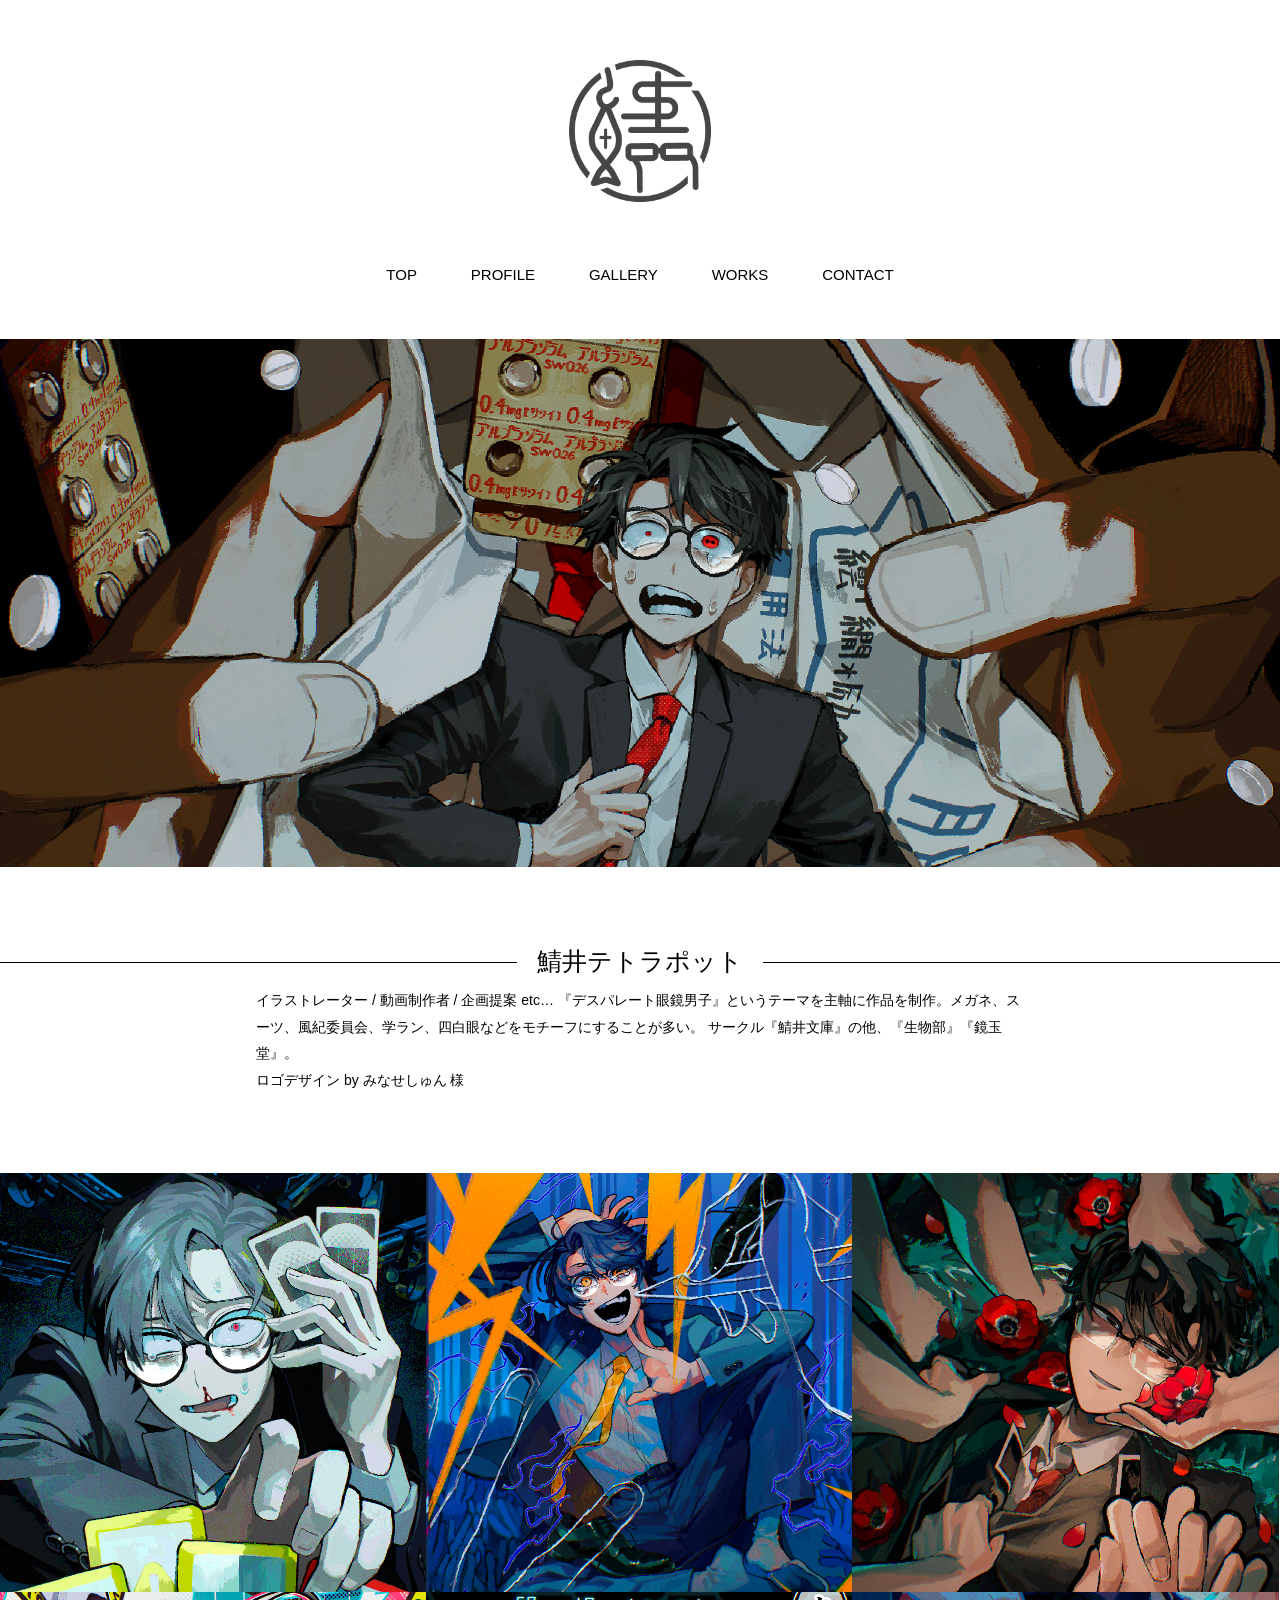
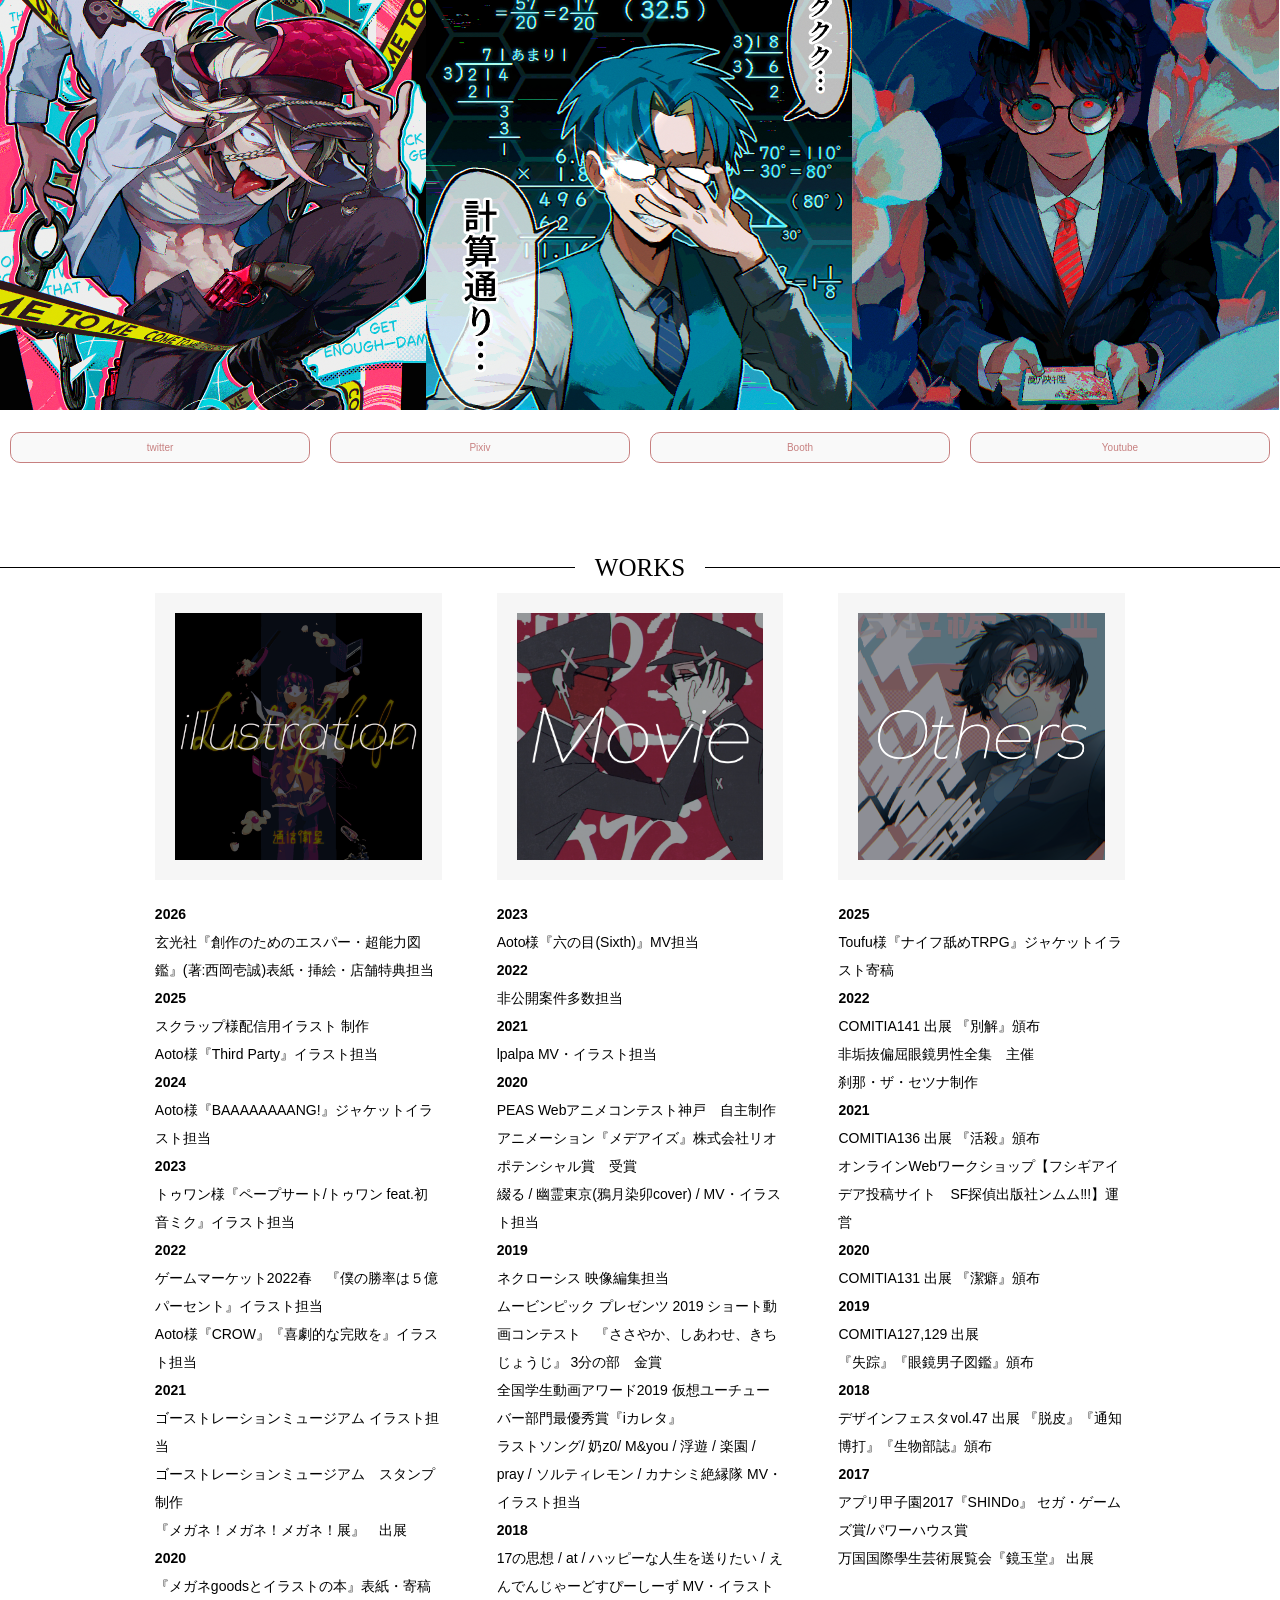
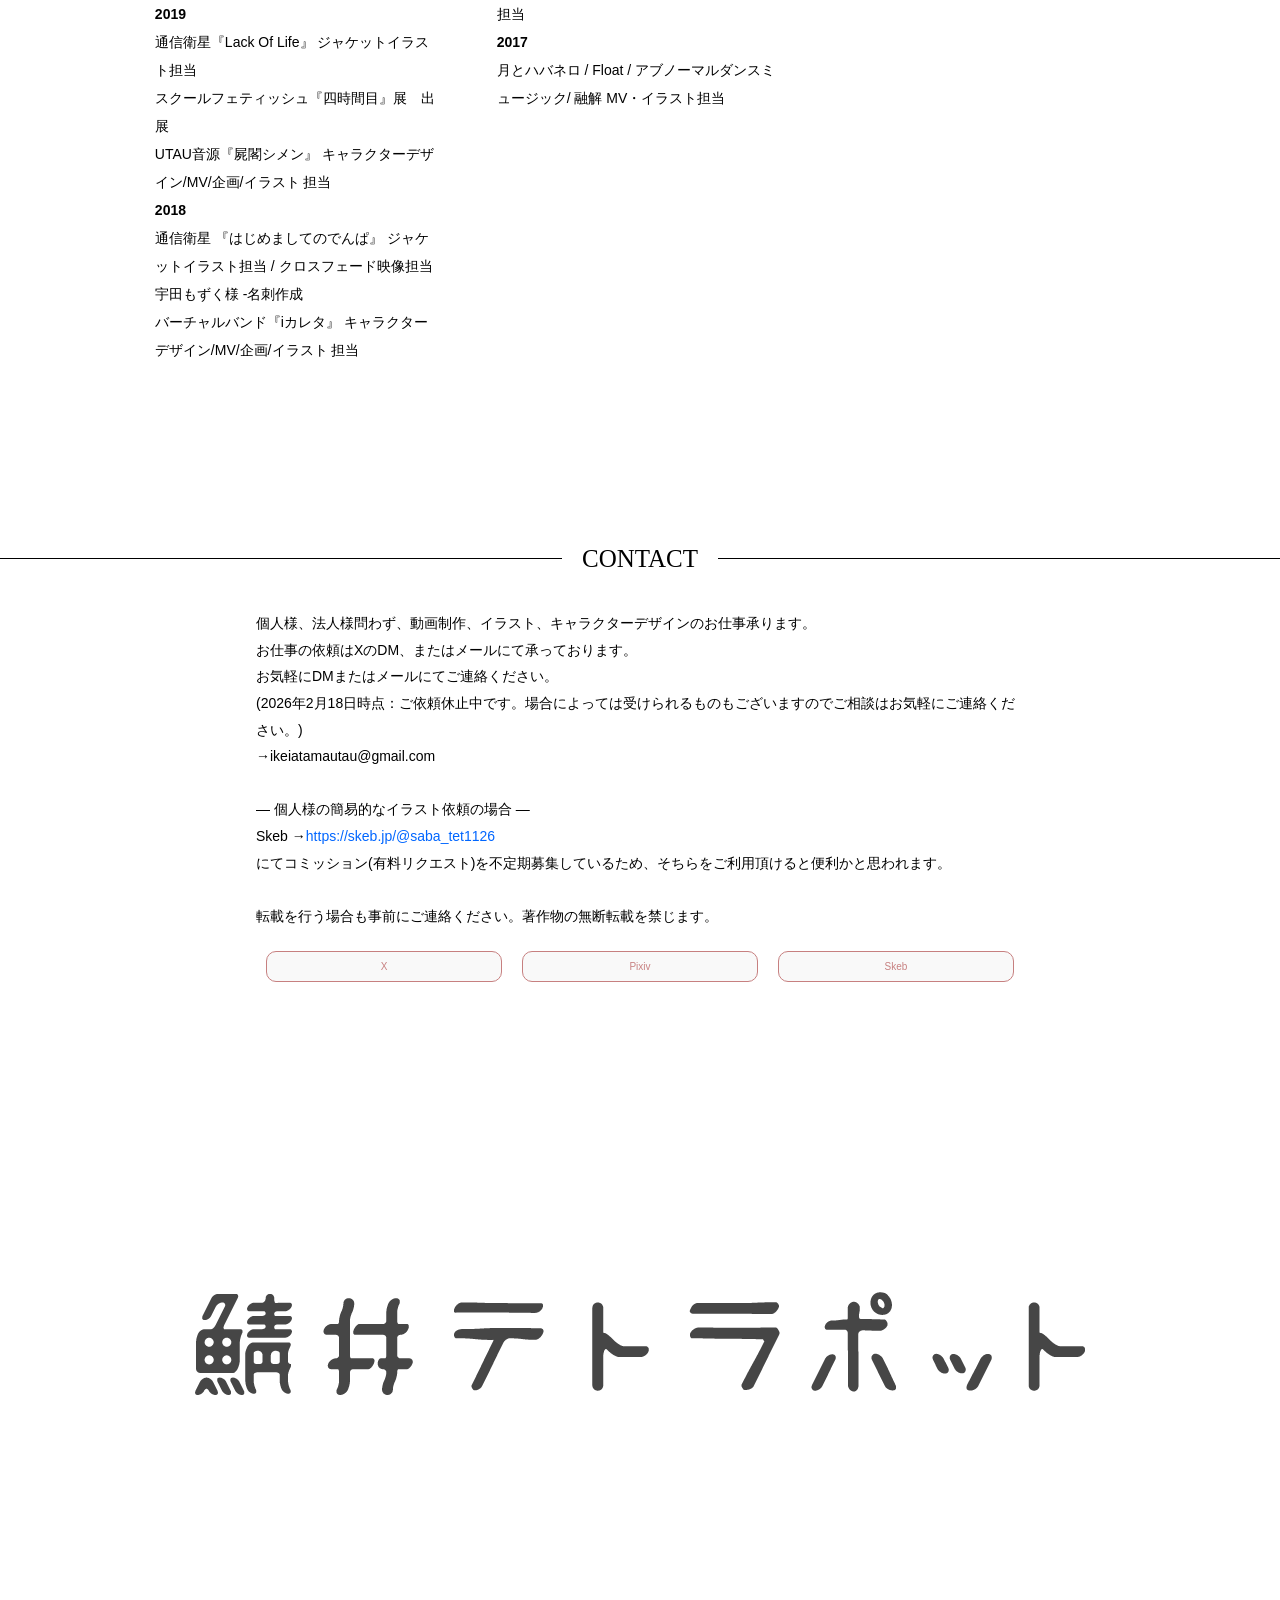
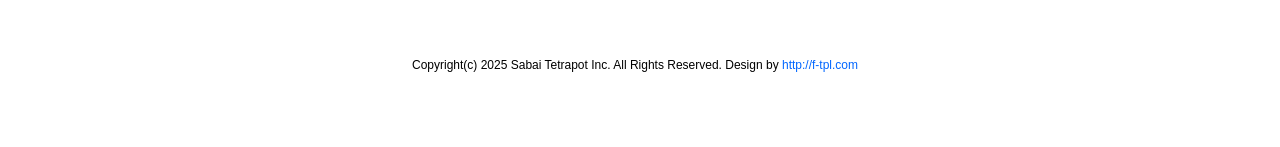
==== index.html @ 12022316 "Update index.html 260514" ====
<!doctype html>
<html lang="ja">
<head>
<meta charset="UTF-8">
<meta name="webD" content="鯖井テトラポット">
<meta name="viewport" content="width=device-width">
<title>SABAI TETRAPOT | 鯖井テトラポットOfficial</title>
<link rel="stylesheet" media="all" href="css/style.css">
<script src="https://ajax.googleapis.com/ajax/libs/jquery/1.8.0/jquery.min.js"></script>
<script src="js/script.js"></script>
</head>

<body id="top">
<header id="header">
	<div id="headerWrap">
		<h1><img src="images/logo.png" width="142" height="80" alt="logo"></h1>
		<nav id="mainnav">
			<p id="menuWrap"><a id="menu"><span id="menuBtn"></span></a></p>
			<div class="panel">
				<ul>
					<li><a href="#top">TOP</a></li>
					<li><a href="#sec01">PROFILE</a></li>
					<li><a href="#sec02">GALLERY</a></li>
					<li><a href="#sec03">WORKS</a></li>
					<li><a href="#sec04">CONTACT</a></li>
					
				</ul>
			</div>
		</nav>
	</div>
</header>

<div id="mainImg">
	<img src="images/header260514.jpg" alt="">
</div>

<!-- <div id="secondImg">
	<img src="images/asset.png" alt="">
	</div>-->

<!-- MESSAGE -->
<section id="sec01">
	
	<header>
		
<h2><span>鯖井テトラポット</span></h2>

	</header>
	<div class="innerS">
		イラストレーター / 動画制作者 / 企画提案  etc… 『デスパレート眼鏡男子』というテーマを主軸に作品を制作。メガネ、スーツ、風紀委員会、学ラン、四白眼などをモチーフにすることが多い。 サークル『鯖井文庫』の他、『生物部』『鏡玉堂』。
		<br>ロゴデザイン by みなせしゅん 様
	</div>

	
</section>
<!-- // MESSAGE -->

<!-- GALLERY -->
<section id="sec02">
	<header>
		<h2><span>Gallery</span></h2>
	</header>
	<ul id="gallery">
		<li><img src="images/photo01_251207.jpg" width="426" height="418" alt=""></li>
		<li><img src="images/photo02_251207.jpg" width="426" height="418" alt=""></li>
	<!-- 	<li><img src="images/photo03.jpg" width="426" height="418" alt=""></li>-->
	<!-- 	<li><img src="images/photo04.jpg" width="426" height="418" alt=""></li>-->
	<!-- 	<li><img src="images/photo05.jpg" width="426" height="418" alt=""></li>-->
		<li><img src="images/photo03_260514.jpg" width="426" height="418" alt=""></li>
		<li><img src="images/photo04_260514.jpg" width="426" height="418" alt=""></li>
		<li><img src="images/photo06_260514.jpg" width="426" height="418" alt=""></li>
		<li><img src="images/photo06_251207.jpg" width="426" height="418" alt=""></li>
	</ul>
	<div class ="help">
		<body>
		<a class="Links" href="https://twitter.com/saba_tet1126"	target="_blank"> twitter</a> 	
		<a class="Links" href="https://www.pixiv.net/users/6709574"	target="_blank"> Pixiv</a> 
	<!--	<a class="Links" href="https://www.instagram.com/saba_tet1126/"	target="_blank"> Instagram</a> -->
		<a class="Links" href="https://saba-tet.booth.pm"	target="_blank"> Booth</a> 
		<a class="Links" href="https://www.youtube.com/channel/UCkmxY6qHPti99Ru5rxcYamQ?view_as=subscriber"	target="_blank"> Youtube</a> 
	</body>
	</div>
</section>

<!-- // GALLERY -->
<!-- BRAND --> 
<section id="sec03">
	<header>
		<h2><span>WORKS</span></h2>
	</header>
	<div class="inner">
		<ul class="col3">
			<li>
				<p class="img"><img src="images/illustration.jpg" width="170" height="170" alt=""></p>
				<p><b>2026</b><br>
					玄光社『創作のためのエスパー・超能力図鑑』(著:西岡壱誠)表紙・挿絵・店舗特典担当
					<p><b>2025</b><br>
					スクラップ様配信用イラスト 制作<br>
					Aoto様『Third Party』イラスト担当
				<p><b>2024</b><br>
					Aoto様『BAAAAAAAANG!』ジャケットイラスト担当
				<p><b>2023</b><br>
					トゥワン様『ペープサート/トゥワン feat.初音ミク』イラスト担当
				<p><b>2022</b><br>
					ゲームマーケット2022春　『僕の勝率は５億パーセント』イラスト担当<br>
					Aoto様『CROW』『喜劇的な完敗を』イラスト担当
				<br><b>2021</b><br>
					ゴーストレーションミュージアム イラスト担当<br> 
					ゴーストレーションミュージアム　スタンプ制作 <br>
					『メガネ！メガネ！メガネ！展』　出展<br>
				<p><b>2020</b><br>
					『メガネgoodsとイラストの本』表紙・寄稿
				<br><b>2019</b><br>
					通信衛星『Lack Of Life』 ジャケットイラスト担当<br> 
					スクールフェティッシュ『四時間目』展　出展 <br>
					UTAU音源『屍閣シメン』 キャラクターデザイン/MV/企画/イラスト 担当 
				<br><b>2018</b><br>
				通信衛星 『はじめましてのでんぱ』 ジャケットイラスト担当 / クロスフェード映像担当 <br>
				宇田もずく様 -名刺作成 <br>
				バーチャルバンド『iカレタ』 キャラクターデザイン/MV/企画/イラスト 担当
			</li>
			<li>
				<p class="img"><img src="images/Movie.png" width="170" height="170" alt=""></p>
				<p><b>2023</b><br>
				Aoto様『六の目(Sixth)』MV担当
				<p><b>2022</b><br>
				非公開案件多数担当
				<p><b>2021</b><br>
				lpalpa MV・イラスト担当<br>
				<p><b>2020</b><br>
				PEAS Webアニメコンテスト神戸　自主制作アニメーション『メデアイズ』株式会社リオポテンシャル賞　受賞<br>
				綴る / 幽霊東京(鴉月染卯cover) / MV・イラスト担当<br>
				<b>2019</b><br>
				ネクローシス 映像編集担当<br>
				ムービンピック プレゼンツ 2019 ショート動画コンテスト　『ささやか、しあわせ、きちじょうじ』 3分の部　金賞<br>
				全国学生動画アワード2019 仮想ユーチューバー部門最優秀賞『iカレタ』<br>
				ラストソング/ 奶z0/ M&you / 浮遊 / 楽園 / pray / ソルティレモン / カナシミ絶縁隊 MV・イラスト担当<br>
				<b>2018</b><br>
				17の思想 / at / ハッピーな人生を送りたい / えんでんじゃーどすぴーしーず MV・イラスト担当<br>
				<b>2017</b><br>
				月とハバネロ / Float / アブノーマルダンスミュージック/ 融解 MV・イラスト担当
				</p>
			</li>
			<li>
				<p class="img"><img src="images/Others.png" width="170" height="170" alt=""></p>
				<p><b>2025</b><br>
				Toufu様『ナイフ舐めTRPG』ジャケットイラスト寄稿<br>
				<p><b>2022</b><br>
				COMITIA141 出展 『別解』頒布<br>
				非垢抜偏屈眼鏡男性全集　主催<br>
				刹那・ザ・セツナ制作<br>
				<p><b>2021</b><br>
				COMITIA136 出展 『活殺』頒布<br>
				オンラインWebワークショップ【フシギアイデア投稿サイト　SF探偵出版社ンムム‼︎!】運営<br>
				<p><b>2020</b><br>
				COMITIA131 出展 『潔癖』頒布<br>
				<b>2019</b><br>
				COMITIA127,129 出展 <br>
				『失踪』『眼鏡男子図鑑』頒布
				<br><b>2018</b><br>
				デザインフェスタvol.47 出展 『脱皮』『通知博打』『生物部誌』頒布
				<br><b>2017</b><br>
				アプリ甲子園2017『SHINDo』 セガ・ゲームズ賞/パワーハウス賞 
			<br>万国国際學生芸術展覧会『鏡玉堂』 出展</p>
			</li>
		</ul>
	
</section>

<!-- PROJECT -->
<section id="sec04">
	<header>
		<h2><span>CONTACT</span></h2>
	</header>
	<div class="innerS">
		<img src="images/nolma_251207.jpg" width=auto height= auto  alt="">
		<p>個人様、法人様問わず、動画制作、イラスト、キャラクターデザインのお仕事承ります。 <br>
			お仕事の依頼はXのDM、またはメールにて承っております。 <br>
			お気軽にDMまたはメールにてご連絡ください。<br>(2026年2月18日時点：ご依頼休止中です。場合によっては受けられるものもございますのでご相談はお気軽にご連絡ください。)<br>
			→ikeiatamautau@gmail.com 
			<br><br>— 個人様の簡易的なイラスト依頼の場合 — <br>Skeb 
			→<a href="https://skeb.jp/@saba_tet1126">https://skeb.jp/@saba_tet1126 </a><br>にてコミッション(有料リクエスト)を不定期募集しているため、そちらをご利用頂けると便利かと思われます。
				<br><br>転載を行う場合も事前にご連絡ください。著作物の無断転載を禁じます。<br>
		<div class ="help">
			<body>
			<a class="Links" href="https://twitter.com/saba_tet1126"	target="_blank"> X </a> 	
			<a class="Links" href="https://www.pixiv.net/users/6709574"	target="_blank"> Pixiv</a> 
			<a class="Links" href="https://skeb.jp/@saba_tet1126"	target="_blank"> Skeb</a> 
			
		</body>
		</div>
	</div>

	
</section>
<!-- // PROJECT -->



</div>
<div id="sec04_02">
	<p><img src="images/asset.png" width="340" height="107" alt=""></p>
	
</div>


<!-- // STORY -->

<!-- COMPANY 
<section id="sec05">
	<header>
		<h2><span>Company</span></h2>
	</header>
	<div class="innerS">
		<ul class="col2">
			<li>
				<p>〒103-1234<br>見本県見本市仮区見本町1-3-5</p>
				<p>TEL 01234-567-8901</p>
				<p>e-Mail info@example.com</p>
				<p>営業時間 10:00〜20:00（水曜定休）</p>
				<p>※都合により休業する場合がございます</p>
				<p id="sns">
					<a href="#" target="_blank"><img src="images/iconFb.png" width="20" height="20" alt="FB"></a>
					<a href="#" target="_blank"><img src="images/iconTw.png" width="20" height="20" alt="twitter"></a>
					<a href="#" target="_blank"><img src="images/iconInsta.png" width="20" height="20" alt="Instagram"></a>
					<a href="#" target="_blank"><img src="images/iconYouTube.png" width="20" height="20" alt="You Tube"></a>
				</p>
			</li>
			<li>
				<div id="map">-->
					<!-- GOOGLE MAP -->
					<!-- <iframe src="https://www.google.com/maps/embed?pb=!1m18!1m12!1m3!1d3198.5937927089367!2d136.92980931491988!3d36.70829797996758!2m3!1f0!2f0!3f0!3m2!1i1024!2i768!4f13.1!3m3!1m2!1s0x5ff781ec5af4ca3f%3A0x2ade3e8e4c2801b8!2z56aP5bKh6aeF!5e0!3m2!1sja!2sus!4v1478313402186" allowfullscreen></iframe>-->
					<!-- // GOOGLE MAP -->
				<!--</div>
			</li>
		</ul>
	</div>
</section>-->
<!-- // COMPANY -->

<footer id="footer">
	Copyright(c) 2025 Sabai Tetrapot Inc. All Rights Reserved. Design by <a href="http://f-tpl.com" target="_blank">http://f-tpl.com</a><!-- ←クレジット表記を外す場合はシリアルキーが必要です http://f-tpl.com/credit/ -->
</footer>

</body>
</html>
---- css/style.css ----
@import url(http://fonts.googleapis.com/earlyaccess/notosansjp.css);
@import url(https://fonts.googleapis.com/css?family=Pacifico);

/* reset */
body,div,dl,dt,dd,ul,ol,li,h1,h2,h3,h4,h5,h6,pre,form,fieldset,input,textarea,p,blockquote,th,td{margin:0;padding:0;}
address,caption,cite,code,dfn,em,strong,th,var{font-style:normal;}
ul{list-style:none;}
table{border-collapse:collapse;border-spacing:0;}
caption,th{text-align:left;}
q:before,q:after{content:'';}
object,embed{vertical-align:top;}
legend{display:none;}
h1,h2,h3,h4,h5,h6{font-size:100%;}
img,abbr,acronym,fieldset{border:0;}

body{
	font: 14px/1.9 'Noto Sans JP', Arial, Verdana, 游ゴシック, YuGothic,'ヒラギノ角ゴ ProN W3', 'Hiragino Kaku Gothic ProN', メイリオ, Meiryo,sans-serif;
	font-weight: 300;
	-webkit-text-size-adjust:100%;
	overflow-x: hidden;
	color: #000;
	background: #fff;
}

a{
	color: #0066ff;
	text-decoration: none;
}

a:hover, .active{
  text-decoration: underline;
}

a:active, a:focus,input:active, input:focus{outline:0;}


/* ヘッダー
------------------------------------------------------------*/
#header{
	text-align: center;
}

#header h1{
	padding-top: 60px;
}

#mainnav a{
	color: #000;
}

#mainImg{
	position: relative;
  overflow: hidden;
  width: 100%;
  height: 528px;
}

#mainImg img{
	position: absolute;
  left: 50%;
	max-width: 1280px;
  width: 1280px;
  height: 528px;
  margin-left: -640px;
}
#secomdImg{
	position: relative;
	
}

#secondImg img{
	
position: absolute;
margin-top:10px; 
max-width: 700px;

 
}

/* フッター
------------------------------------------------------------*/
#footer{
	clear: both;
	padding: 50px 10px 50px 0;
	text-align: center;
	font-size: 12px;
}


/* 共通
------------------------------------------------------------*/

img{
	max-width: 100%;
	height: auto;
}

section{
	clear:both;
	padding-top: 70px;
}

section h2{
	font-family: 'Pacifico', cursive;
	width: 100%;
	margin: 0 auto;
	font-size: 50x;
	font-weight:normal;
	font: normal normal normal 25px/50px VDL-GigaG;
	text-align: center;
	background: url(../images/borderBlack.png) repeat-x 0 50%;
	background-size: 1px 1px;
	flex-wrap: nowrap;
	
}

section h2 span {
	background: #fff;
	padding: 0 20px;
	display: inline-block;
}

.inner{
	width: 94%;
	margin: 0 auto;
	padding-bottom: 50px;
}

.innerS{
	width: 60%;
	margin: 0 auto;
	padding-bottom: 80px;
}

.Links{
	width: 60%;
	margin: 0 auto;
	padding-bottom: 80px;
	background: #f9f9f9; color: #C78080;
font-size: 10px;
border: 1px solid #C78080; padding: 5px; text-decoration: none; border-radius: 10px;
margin: 10px;
text-decoration: none;

}
.Links:hover{
	background: #C78080;
	color: #f9f9f9;
	transition: 1s;
 }

.help{
	text-align: center;
	margin-top: 12px;
	display: flex;

}


/* SEC02 Gallery
------------------------------------------------------------*/
#sec02{
	padding: 0 !important;
}

#sec02 header{
	display: none;
}

#gallery li{
	
	width: 33.3%;
	line-height: 0;
}

#gallery img{
	width: 100%;
	height: auto;
}

#gallery{
	display: flex;
	flex-wrap: wrap;
}

/* SEC03 PROJECT
------------------------------------------------------------*/
#sec03 img{
	width: 100%;
	margin-bottom: 0px;
}


/* SEC04 BRAND
------------------------------------------------------------*/
.col3 img{
	display: block;
	margin: 0 auto 5px;
}

.col3 li{
	line-height: 2.0;
}

.col3 .img{
	padding: 20px 20px;
	margin-bottom: 20px;
	line-height: 0 !important;
	background: #f6f6f6;
}

#sec04_02{
	background: url(../images/bgSec04.jpg) no-repeat 100% 100% fixed;
	background-size: cover;
	-webkit-background-size: cover;
	text-align: center;
	padding: 220px 20px;
}

#sec04_02 img{
	width: auto;
}


/* SEC05 COMPANY
------------------------------------------------------------*/
#sec05 p{
	margin-bottom: 5px;
}

.col2 li{
	display: inline-block;
	width: 100%;
	margin: 20px 0;
}

#sns img{
	padding: 35px 10px 5px 0;
}

#sns a:hover img{
	opacity: .8;
}

#map{
	position: relative;
	padding-bottom: 75%;
	height: 0;
	overflow: hidden;
	z-index: 0;
}

#map iframe{
	position: absolute;
	top: 0;
	left: 0;
	width: 100% !important;
	height: 100% !important;
	border: 0;
}



/* RESPONSIVE 設定
------------------------------------------------------------*/

@media only screen and (min-width: 1200px){
	.inner{
		width: 1024px;
	}
}

@media only screen and (min-width: 800px){
	body{
		font-size:14px;
	}
	
  a#menu{
		display:none;
	}	

	.panel{
		display:block !important;
	}

	#mainnav li{
		display: inline-block;
		padding: 50px 25px;
		font-size: 15px;
	}
	
	
	/* SEC03 PROJECT
	-----------------*/
	.col3{
		text-align: center;
	}

	.col3 li{
		display: inline-block;
		width: 28%;
		padding: 0 2.5% 50px;
		margin-bottom: 0;
		vertical-align: top;
		text-align: left;
	}
	
  #footer{
		padding: 30px 10px 70px 0;
	}
}


@media only screen and (min-width: 641px){
	.col2 li{
		width: 60%;
		vertical-align: top;
	}
	.col2 li:first-child{
		width: 35%;
		padding-right: 4%;
	}
}

@media only screen and (max-width: 640px){
	.innerS{
		width: 94%;
		padding-bottom: 70px;
	}
	.col3 li{
		line-height: 1.7;
	}
	.col3 img{
		margin: 0 auto;
	}
	.col3 .img{
		padding: 30px;
		margin-bottom: 20px;
	}
	#gallery li{
		float: none;
		width: 100%;
	}
	#map iframe{
		width: 96% !important;
		left: 2%;
	}
	#sec04_02{
		padding: 50px 20px;
	}
	.help{
		margin-top: 12px;
	}
}

@media only screen and (max-width: 799px){

	.help{
		margin-top: 12px;
	}
	#header{
		position: fixed;
		width: 100%;
		z-index: 500;
	}
	
	#headerWrap{
		position: relative;
		width: 100%;
		height: 70px;
		background: #fff;
		border-bottom: 1px solid #ccc;
	}
	
	#header h1{
		padding-top: 10px;
	}
	
	#header h1 img{
		margin-top: 3px;
		max-height: 45px;
		width: auto !important;
	}

  a#menu{
  	display: inline-block;
  	position: relative;
  	width: 40px;
  	height: 40px;
  	margin: 10px;
	}

	#menuBtn{
  	display: block;
  	position: absolute;
  	top: 60%;
  	left: 50%;
  	width: 18px;
  	height: 2px;
  	margin: -1px 0 0 -7px;
  	background: #000;
  	transition: .2s;
	}

	#menuBtn:before, #menuBtn:after{
  	display: block;
  	content: "";
  	position: absolute;
  	top: 50%;
  	left: 0;
  	width: 18px;
  	height: 2px;
  	background: #000;
  	transition: .3s;
	}

	#menuBtn:before{
  	margin-top: -7px;
	}

	#menuBtn:after{
  	margin-top: 5px;
	}

	a#menu .close{
  	background: transparent;
	}

	a#menu .close:before, a#menu .close:after{
  	margin-top: 0;
	}

	a#menu .close:before{
  	transform: rotate(-45deg);
  	-webkit-transform: rotate(-45deg);
	}

	a#menu .close:after{
  	transform: rotate(-135deg);
  	-webkit-transform: rotate(-135deg);
	}

	.panel{
		width: 100%;
		display: none;
		overflow: hidden;
		position: relative;
		left: 0;
		top: 0;
		z-index: 100;
	}

	#mainnav{
		position: absolute;
		top: 0;
		width: 100%;
		text-align: right;
		z-index:500;
	}

	#mainnav ul{
		border-bottom: 1px solid #ccc;
		background: #fff;
		text-align: left;
	}

	#mainnav li a{
		position: relative;
		display:block;
		padding:15px 25px;
		border-bottom: 1px solid #ccc;
		color: #000;
		font-weight: 400;
	}

	#mainnav li a:before{
		display: block;
		content: "";
		position: absolute;
		top: 50%;
		left: 5px;
		width: 6px;
		height: 6px;
		margin: -4px 0 0 0;
		border-top: solid 2px #000;
		border-right: solid 2px #000;
		-webkit-transform: rotate(45deg);
		transform: rotate(45deg);
	}
	#mainImg{
		padding-top: 60px;
		z-index: -100;
	}
	.col3 li{
		margin: 50px auto 0 auto;
		display: block;
	}
	section{
		padding-top: 50px;
	}
	section h2{
		margin: 0 auto 20px;
	}
	section h2 span {
		padding: 0 30px;
	}
	
}
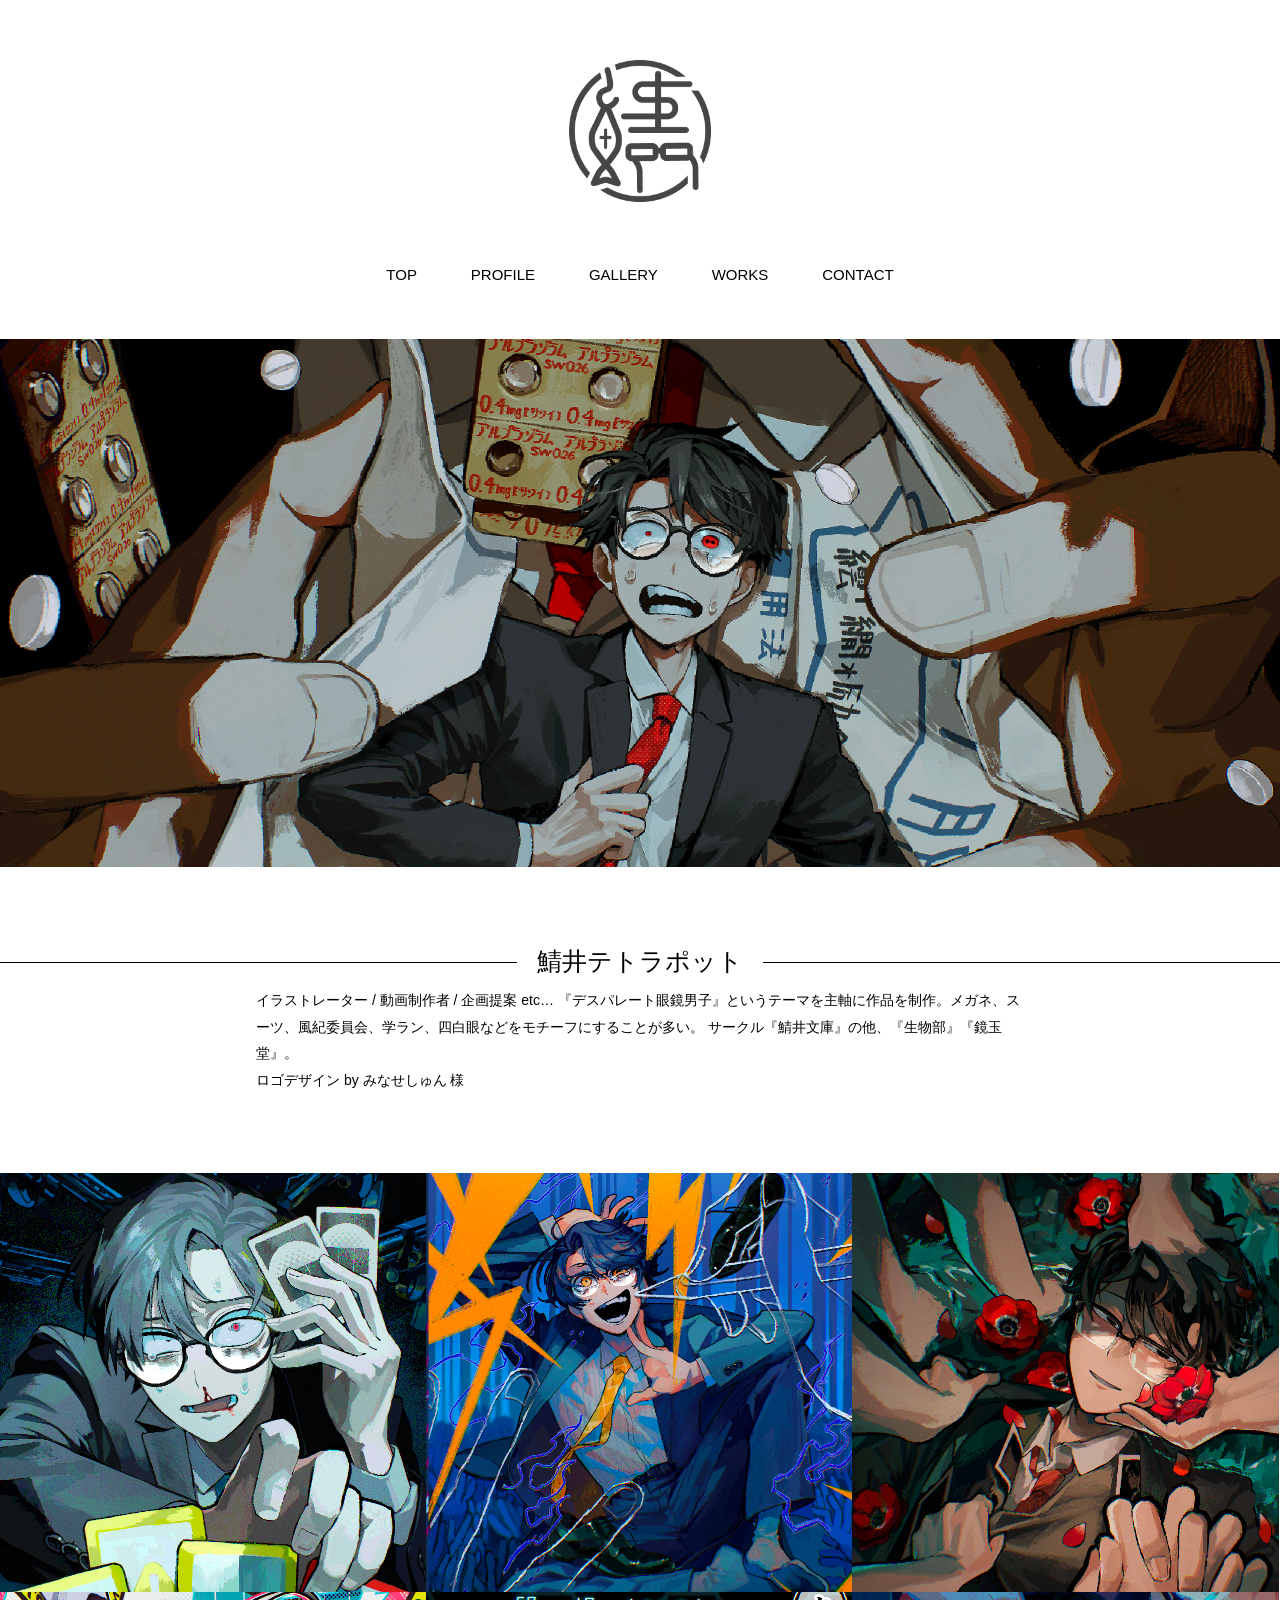
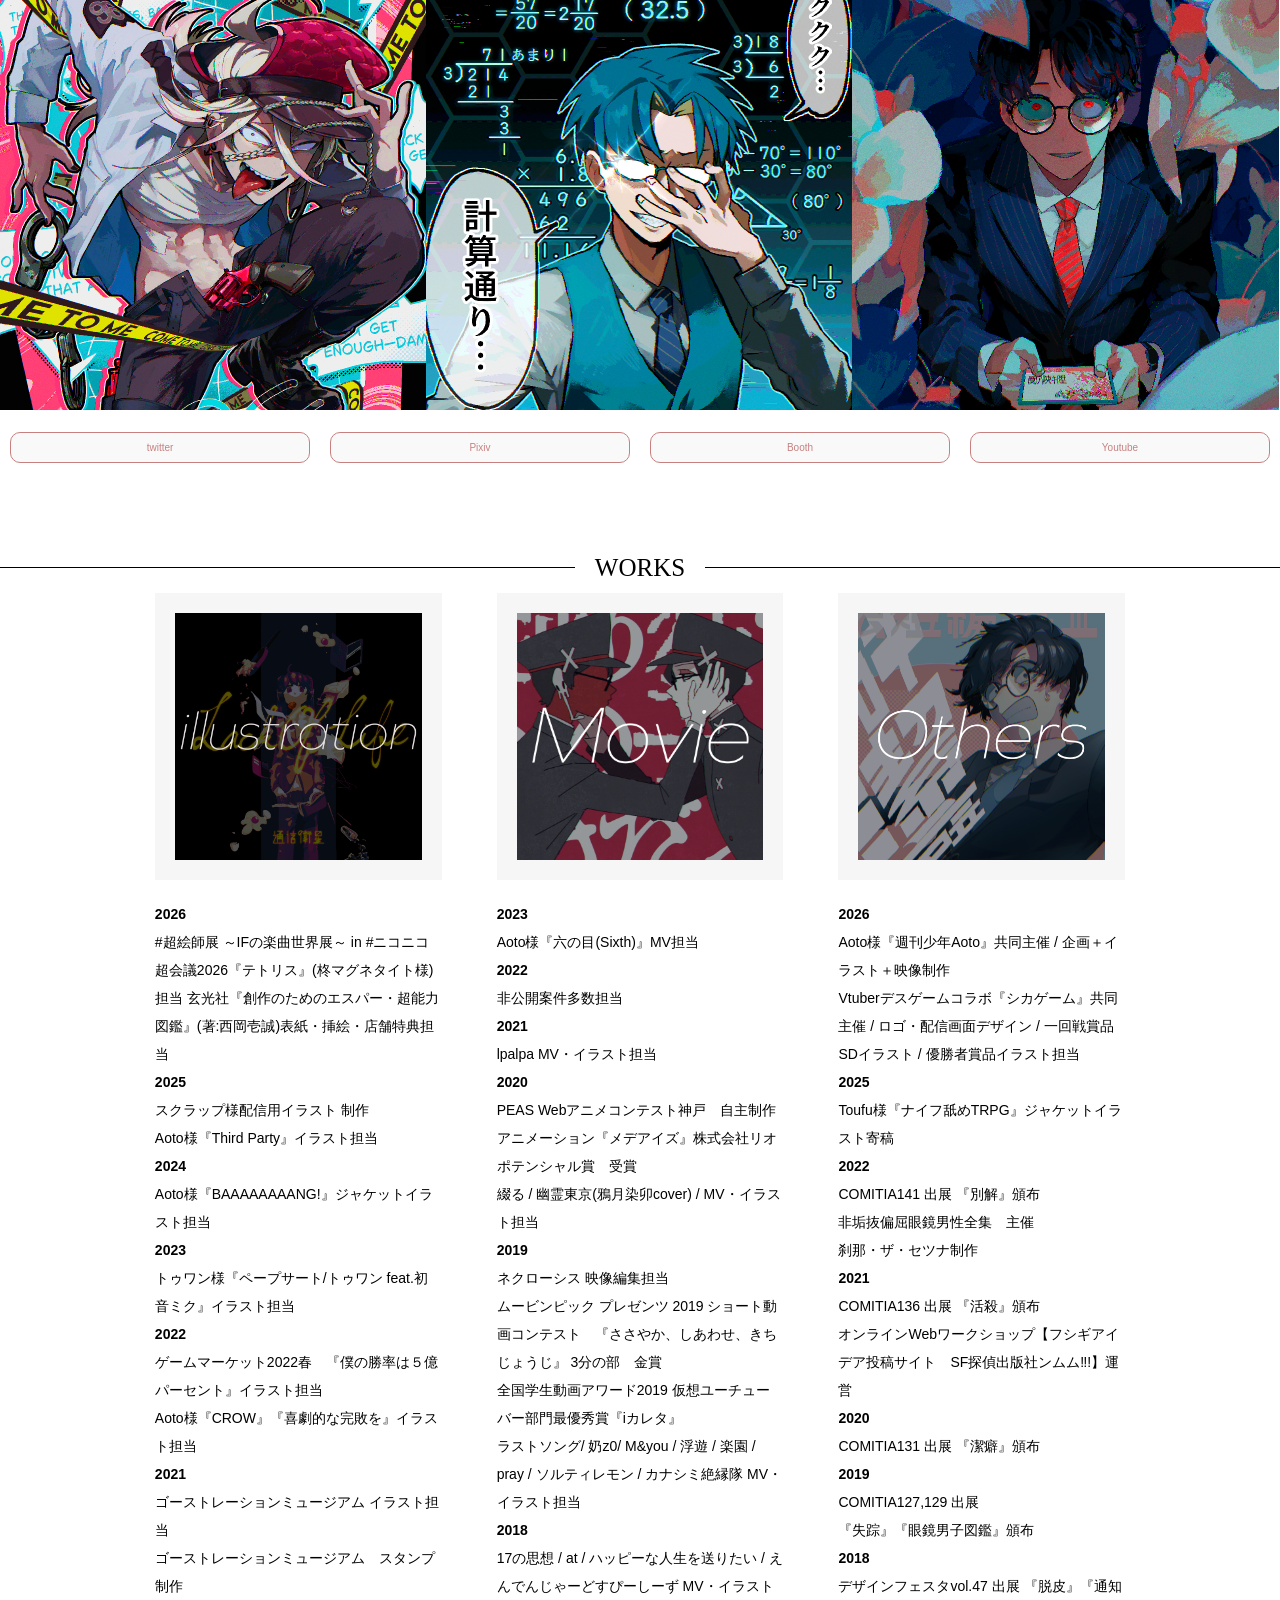
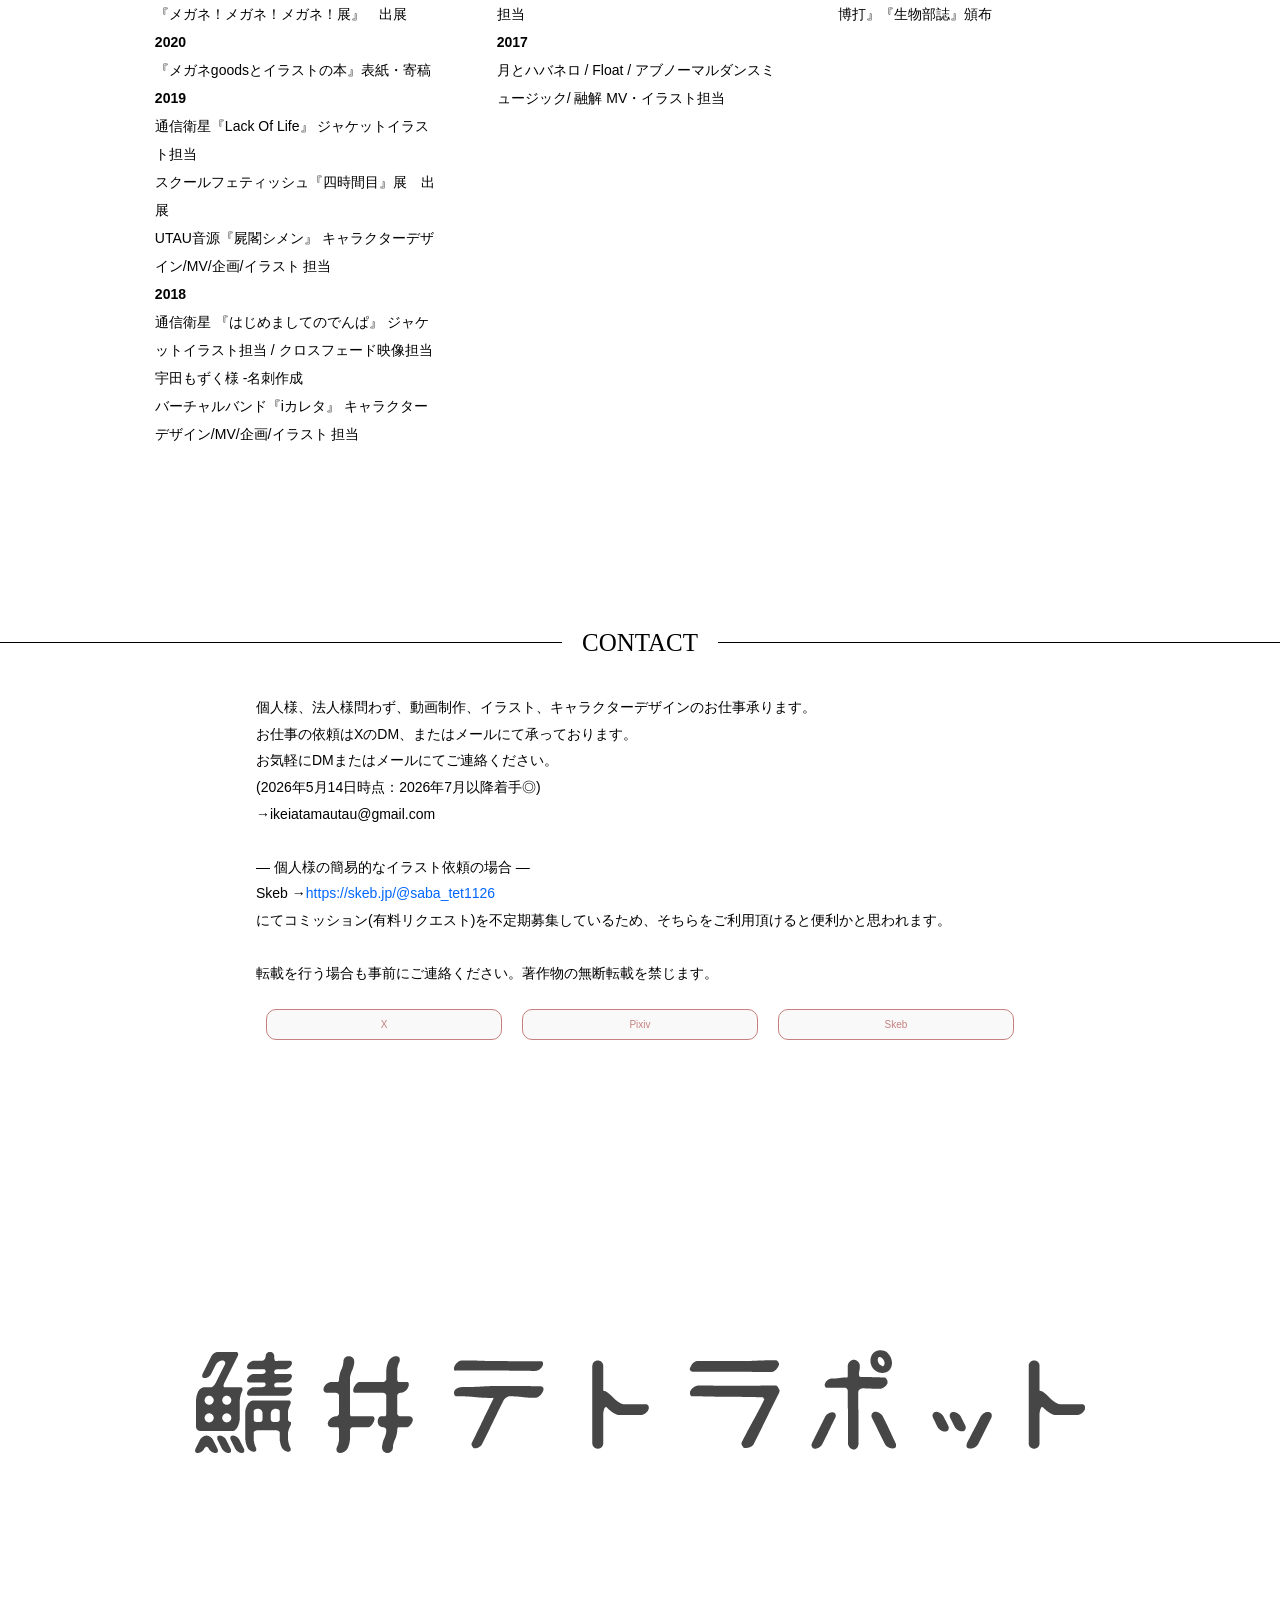
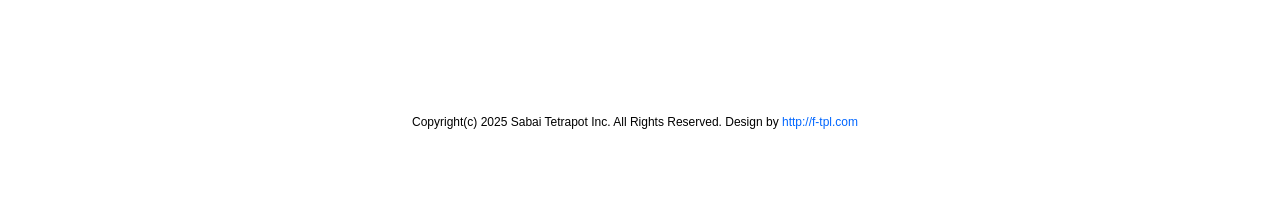
==== commit 6a5aa6df: "Update index.html 0514来歴編集" ====
--- a/index.html
+++ b/index.html
@@ -93,6 +93,7 @@
 			<li>
 				<p class="img"><img src="images/illustration.jpg" width="170" height="170" alt=""></p>
 				<p><b>2026</b><br>
+					#超絵師展 ～IFの楽曲世界展～ in #ニコニコ超会議2026『テトリス』(柊マグネタイト様)担当
 					玄光社『創作のためのエスパー・超能力図鑑』(著:西岡壱誠)表紙・挿絵・店舗特典担当
 					<p><b>2025</b><br>
 					スクラップ様配信用イラスト 制作<br>
@@ -143,6 +144,9 @@
 			</li>
 			<li>
 				<p class="img"><img src="images/Others.png" width="170" height="170" alt=""></p>
+				<p><b>2026</b><br>
+				Aoto様『週刊少年Aoto』共同主催 / 企画＋イラスト＋映像制作<br>
+				Vtuberデスゲームコラボ『シカゲーム』共同主催 / ロゴ・配信画面デザイン / 一回戦賞品SDイラスト / 優勝者賞品イラスト担当<br>
 				<p><b>2025</b><br>
 				Toufu様『ナイフ舐めTRPG』ジャケットイラスト寄稿<br>
 				<p><b>2022</b><br>
@@ -159,9 +163,9 @@
 				『失踪』『眼鏡男子図鑑』頒布
 				<br><b>2018</b><br>
 				デザインフェスタvol.47 出展 『脱皮』『通知博打』『生物部誌』頒布
-				<br><b>2017</b><br>
+				<!-- <br><b>2017</b><br>
 				アプリ甲子園2017『SHINDo』 セガ・ゲームズ賞/パワーハウス賞 
-			<br>万国国際學生芸術展覧会『鏡玉堂』 出展</p>
+			<br>万国国際學生芸術展覧会『鏡玉堂』 出展</p> -->
 			</li>
 		</ul>
 	
@@ -176,7 +180,7 @@
 		<img src="images/nolma_251207.jpg" width=auto height= auto  alt="">
 		<p>個人様、法人様問わず、動画制作、イラスト、キャラクターデザインのお仕事承ります。 <br>
 			お仕事の依頼はXのDM、またはメールにて承っております。 <br>
-			お気軽にDMまたはメールにてご連絡ください。<br>(2026年2月18日時点：ご依頼休止中です。場合によっては受けられるものもございますのでご相談はお気軽にご連絡ください。)<br>
+			お気軽にDMまたはメールにてご連絡ください。<br>(2026年5月14日時点：2026年7月以降着手◎)<br>
 			→ikeiatamautau@gmail.com 
 			<br><br>— 個人様の簡易的なイラスト依頼の場合 — <br>Skeb 
 			→<a href="https://skeb.jp/@saba_tet1126">https://skeb.jp/@saba_tet1126 </a><br>にてコミッション(有料リクエスト)を不定期募集しているため、そちらをご利用頂けると便利かと思われます。
--- a/css/style.css
+++ b/css/style.css
@@ -210,7 +210,7 @@
 }
 
 #sec04_02{
-	background: url(../images/bgSec04.jpg) no-repeat 100% 100% fixed;
+	background: url(../images/bgSec04_260514.jpg) no-repeat 100% 100% fixed;
 	background-size: cover;
 	-webkit-background-size: cover;
 	text-align: center;
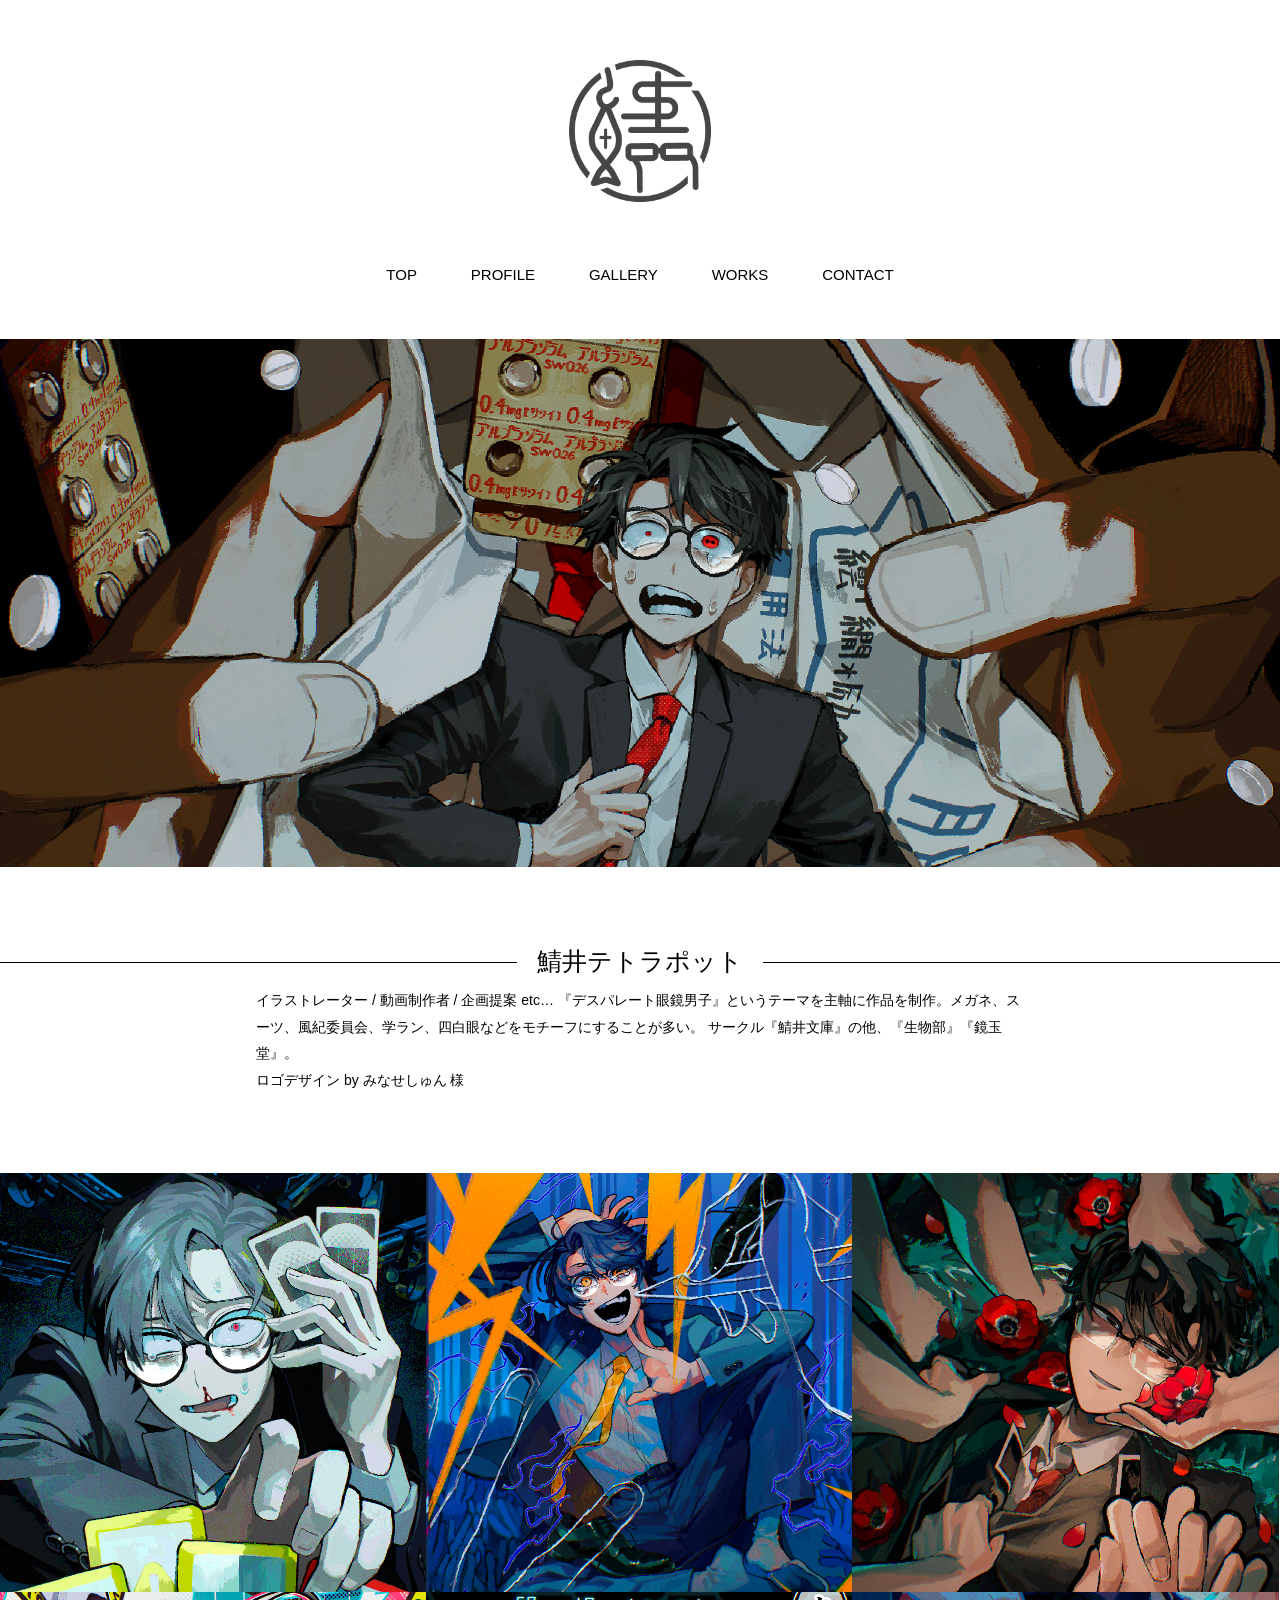
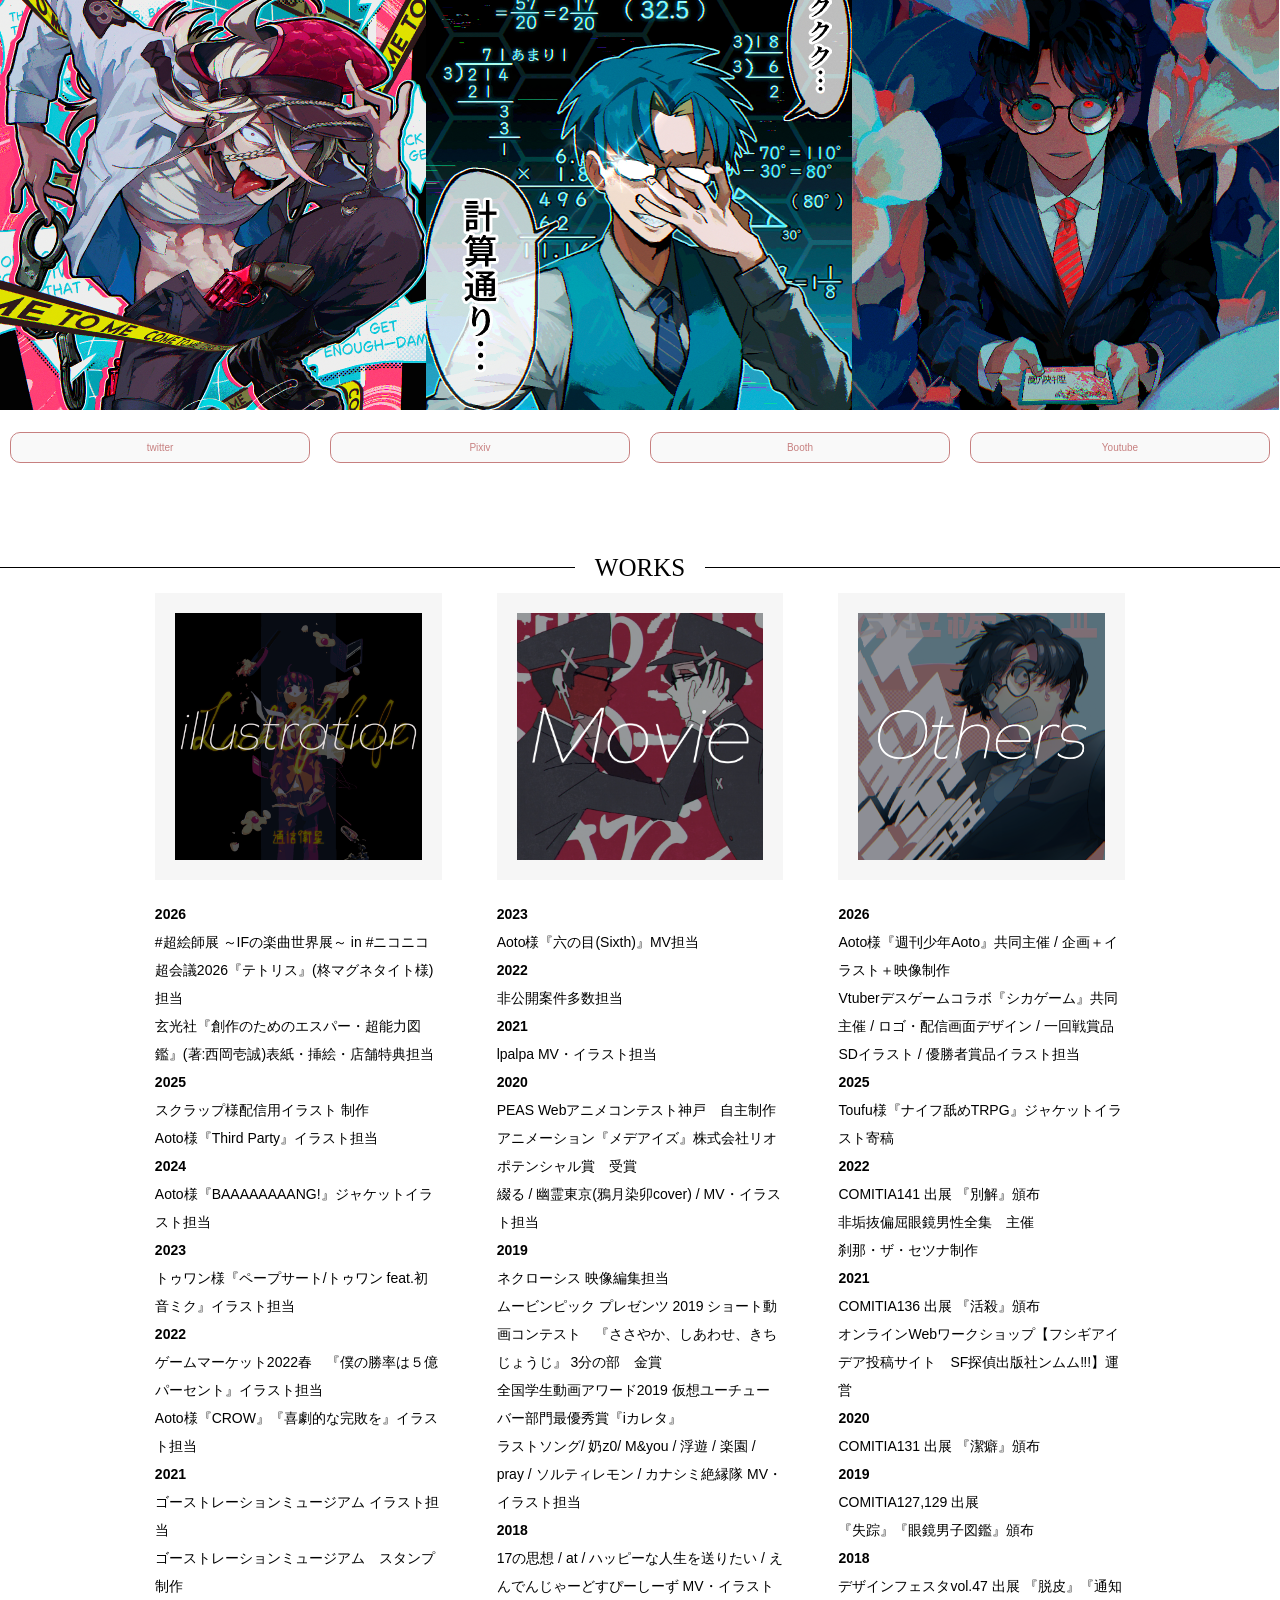
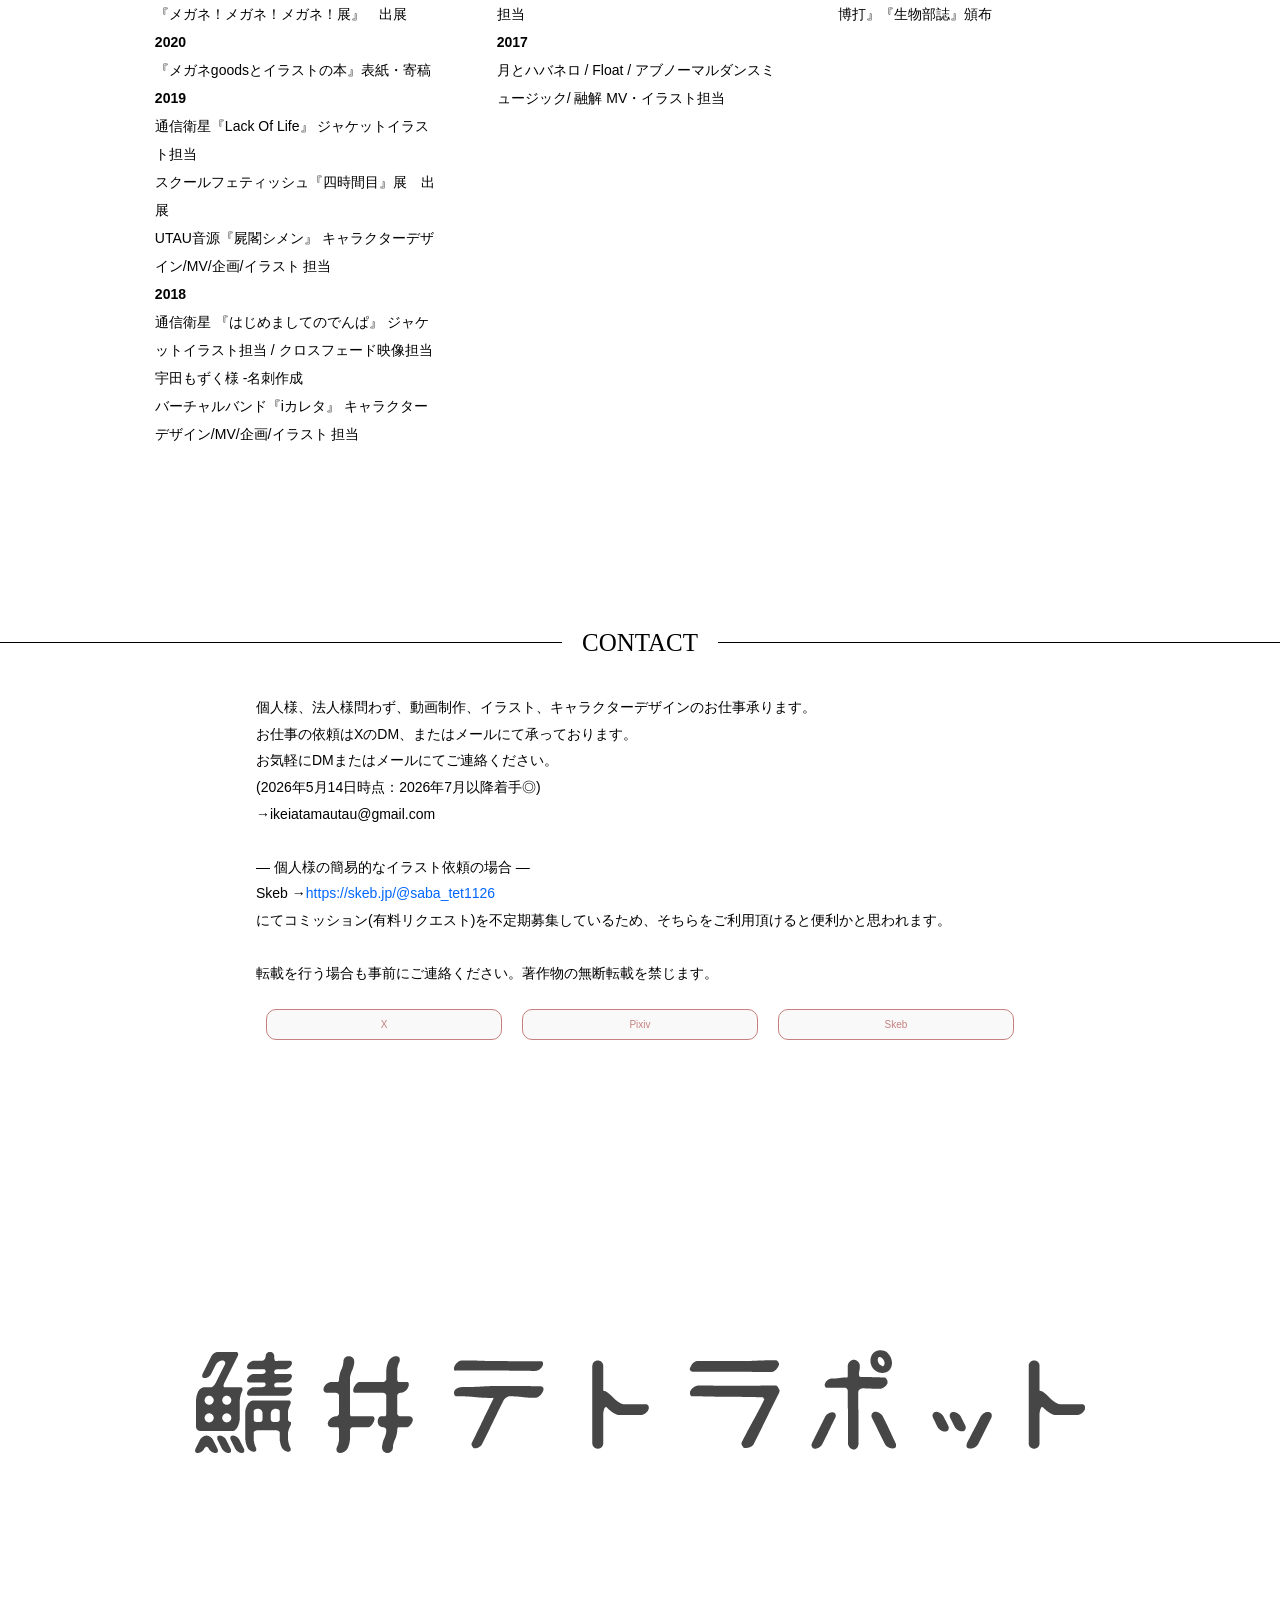
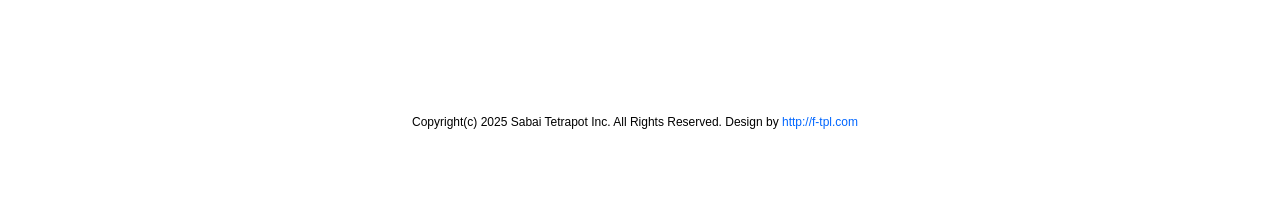
==== commit d3511073: "Update index.html 0514経歴更新02" ====
--- a/index.html
+++ b/index.html
@@ -93,7 +93,7 @@
 			<li>
 				<p class="img"><img src="images/illustration.jpg" width="170" height="170" alt=""></p>
 				<p><b>2026</b><br>
-					#超絵師展 ～IFの楽曲世界展～ in #ニコニコ超会議2026『テトリス』(柊マグネタイト様)担当
+					#超絵師展 ～IFの楽曲世界展～ in #ニコニコ超会議2026『テトリス』(柊マグネタイト様)担当<br>
 					玄光社『創作のためのエスパー・超能力図鑑』(著:西岡壱誠)表紙・挿絵・店舗特典担当
 					<p><b>2025</b><br>
 					スクラップ様配信用イラスト 制作<br>
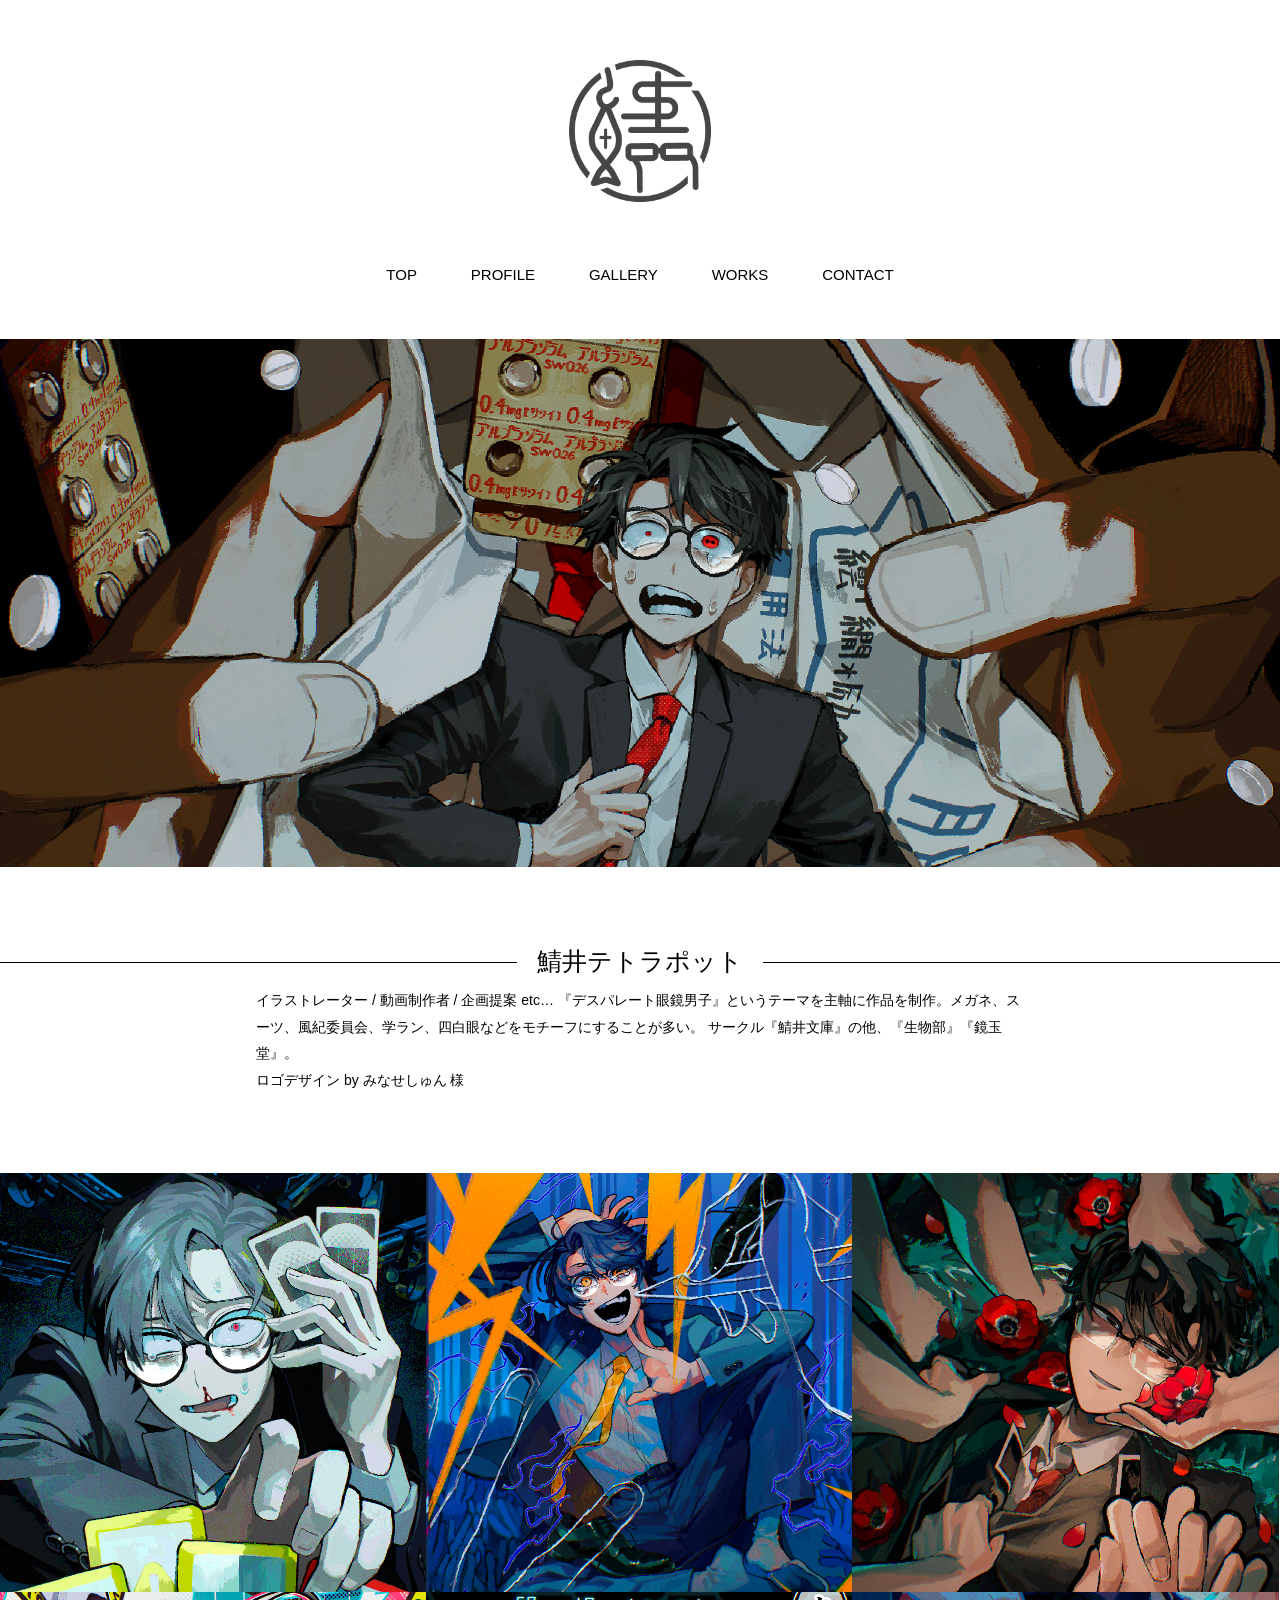
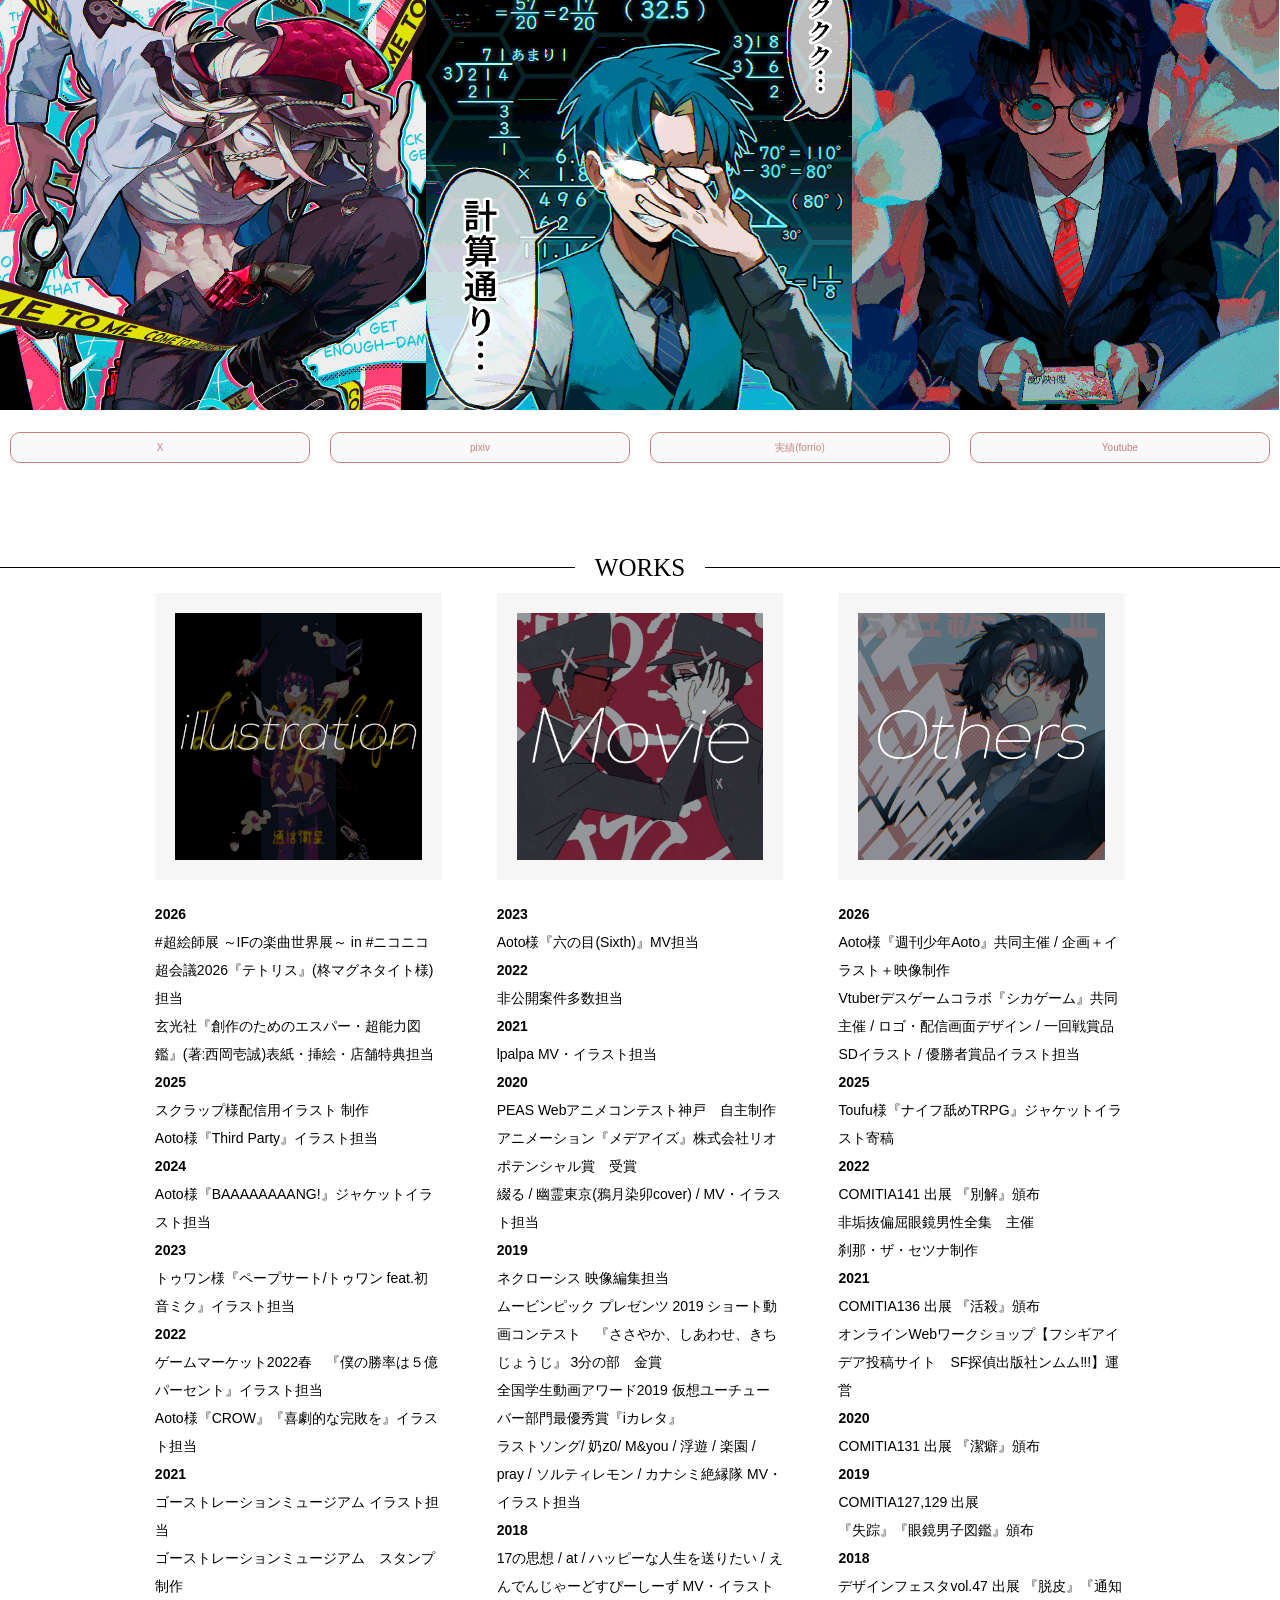
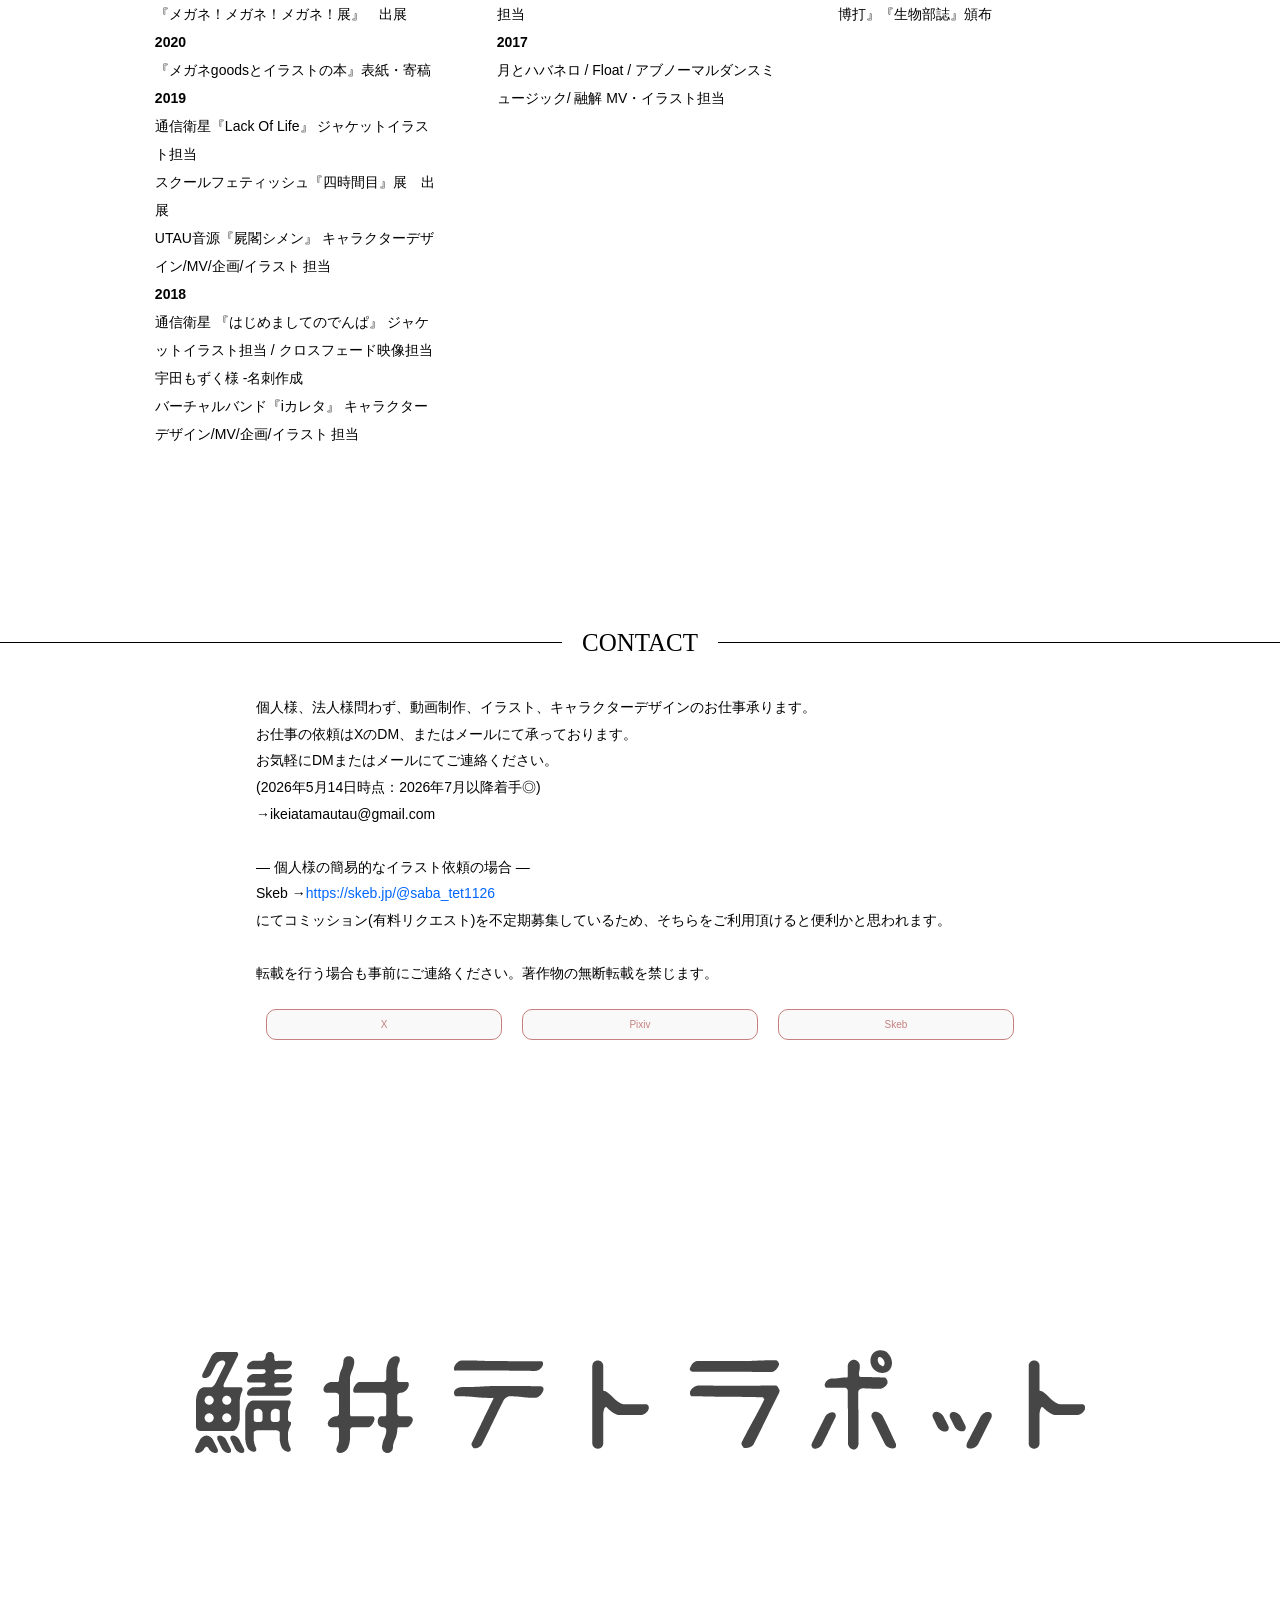
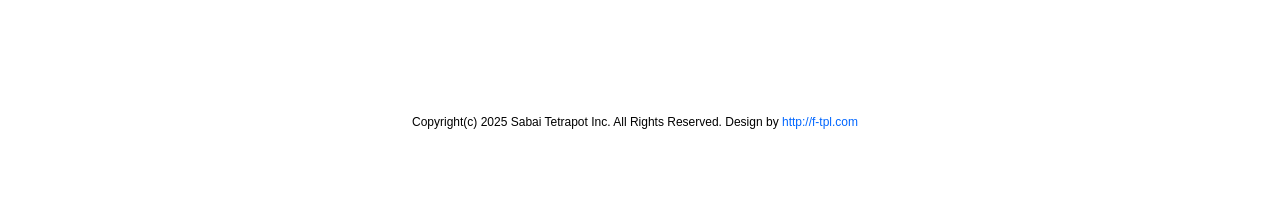
==== commit 9e562dad: "Update index.html forrio" ====
--- a/index.html
+++ b/index.html
@@ -73,10 +73,10 @@
 	</ul>
 	<div class ="help">
 		<body>
-		<a class="Links" href="https://twitter.com/saba_tet1126"	target="_blank"> twitter</a> 	
-		<a class="Links" href="https://www.pixiv.net/users/6709574"	target="_blank"> Pixiv</a> 
+		<a class="Links" href="https://twitter.com/saba_tet1126"	target="_blank"> X</a> 	
+		<a class="Links" href="https://www.pixiv.net/users/6709574"	target="_blank"> pixiv</a> 
 	<!--	<a class="Links" href="https://www.instagram.com/saba_tet1126/"	target="_blank"> Instagram</a> -->
-		<a class="Links" href="https://saba-tet.booth.pm"	target="_blank"> Booth</a> 
+		<a class="Links" href="https://foriio.com/sabatet1126"	target="_blank"> 実績(forrio)</a> 
 		<a class="Links" href="https://www.youtube.com/channel/UCkmxY6qHPti99Ru5rxcYamQ?view_as=subscriber"	target="_blank"> Youtube</a> 
 	</body>
 	</div>
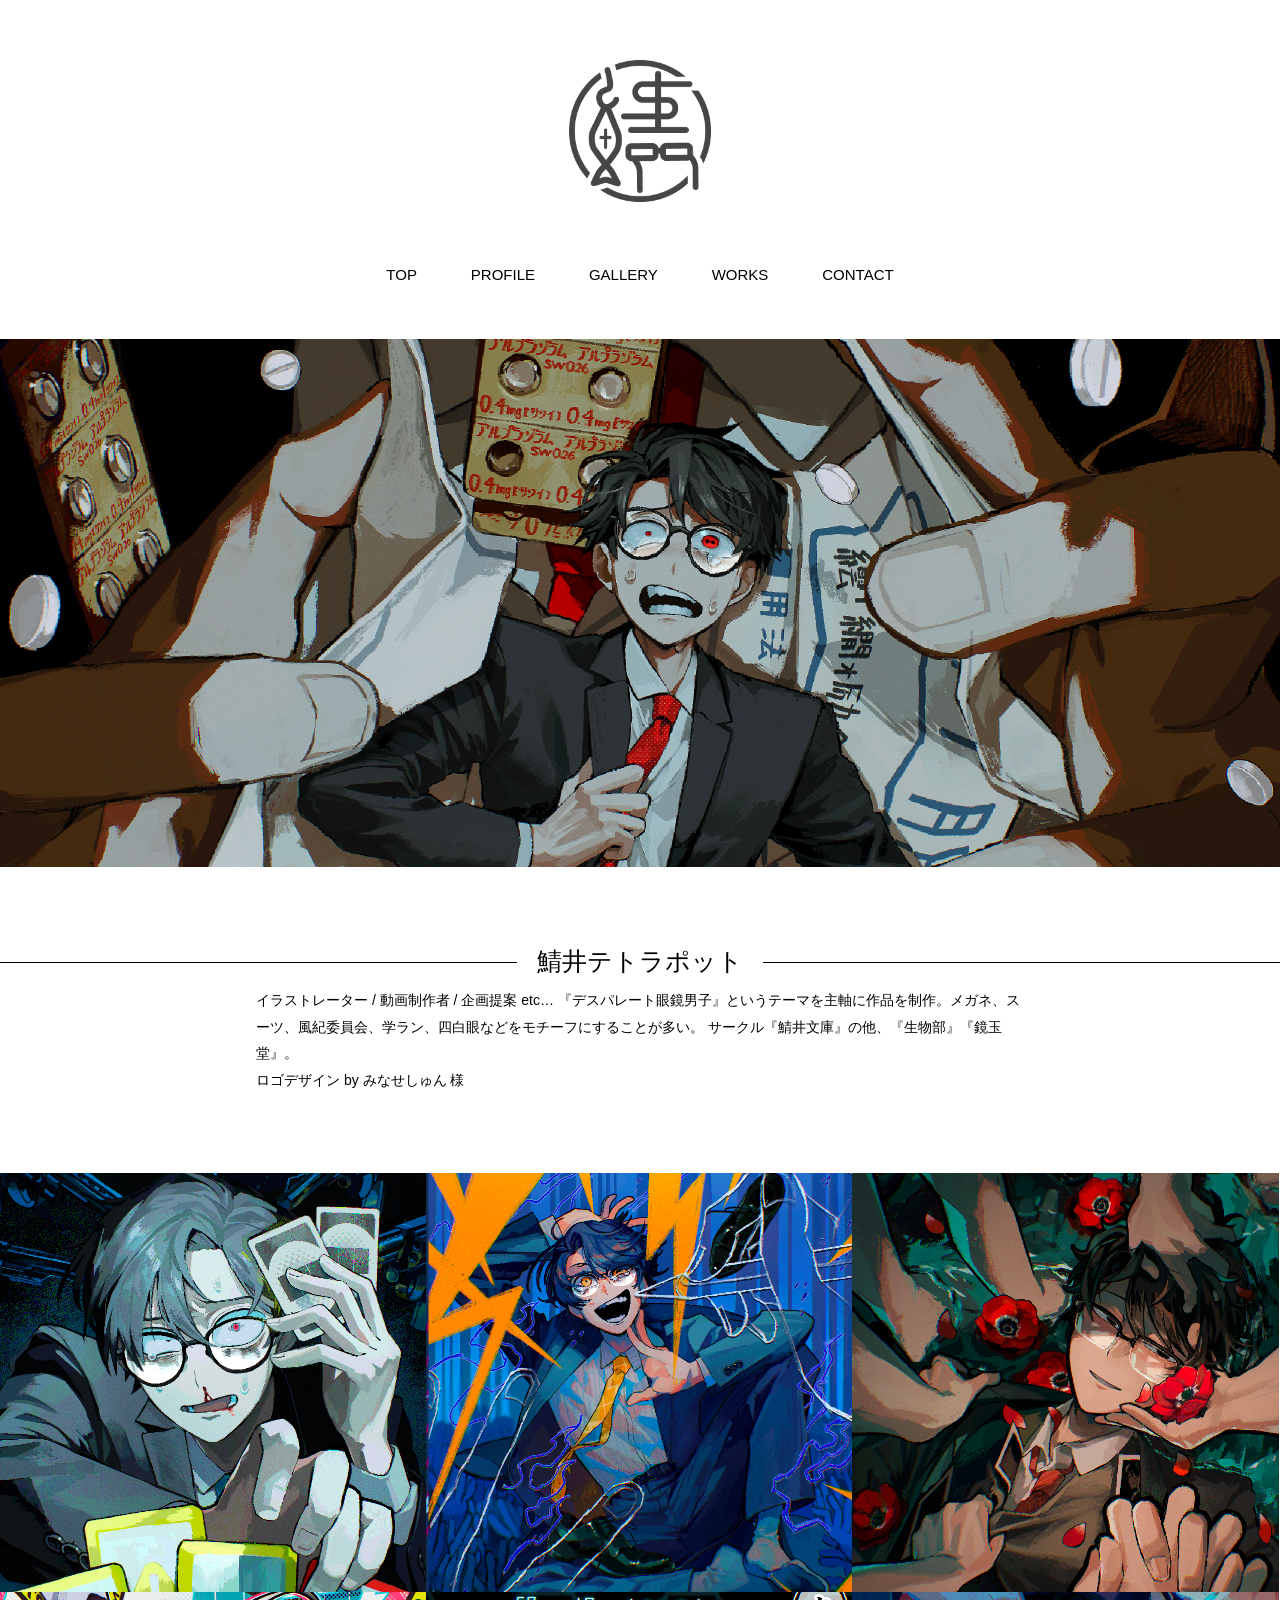
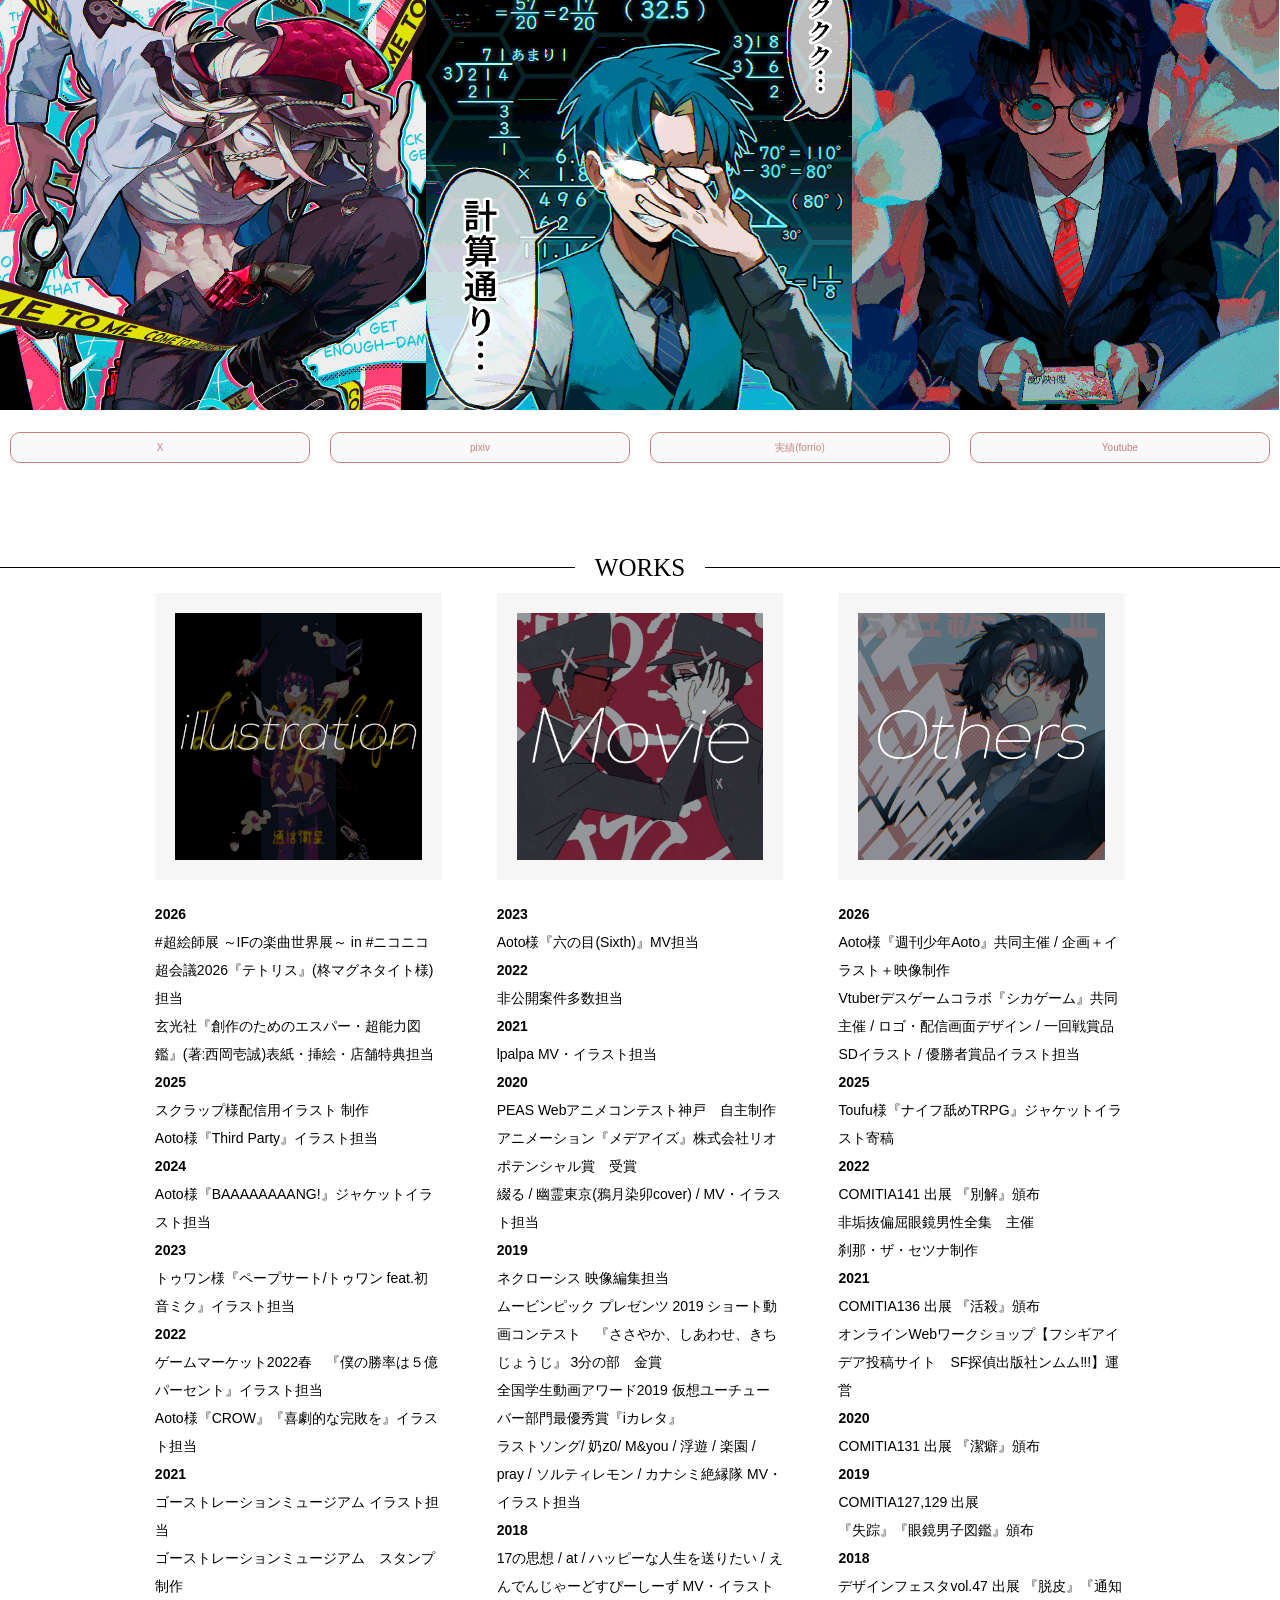
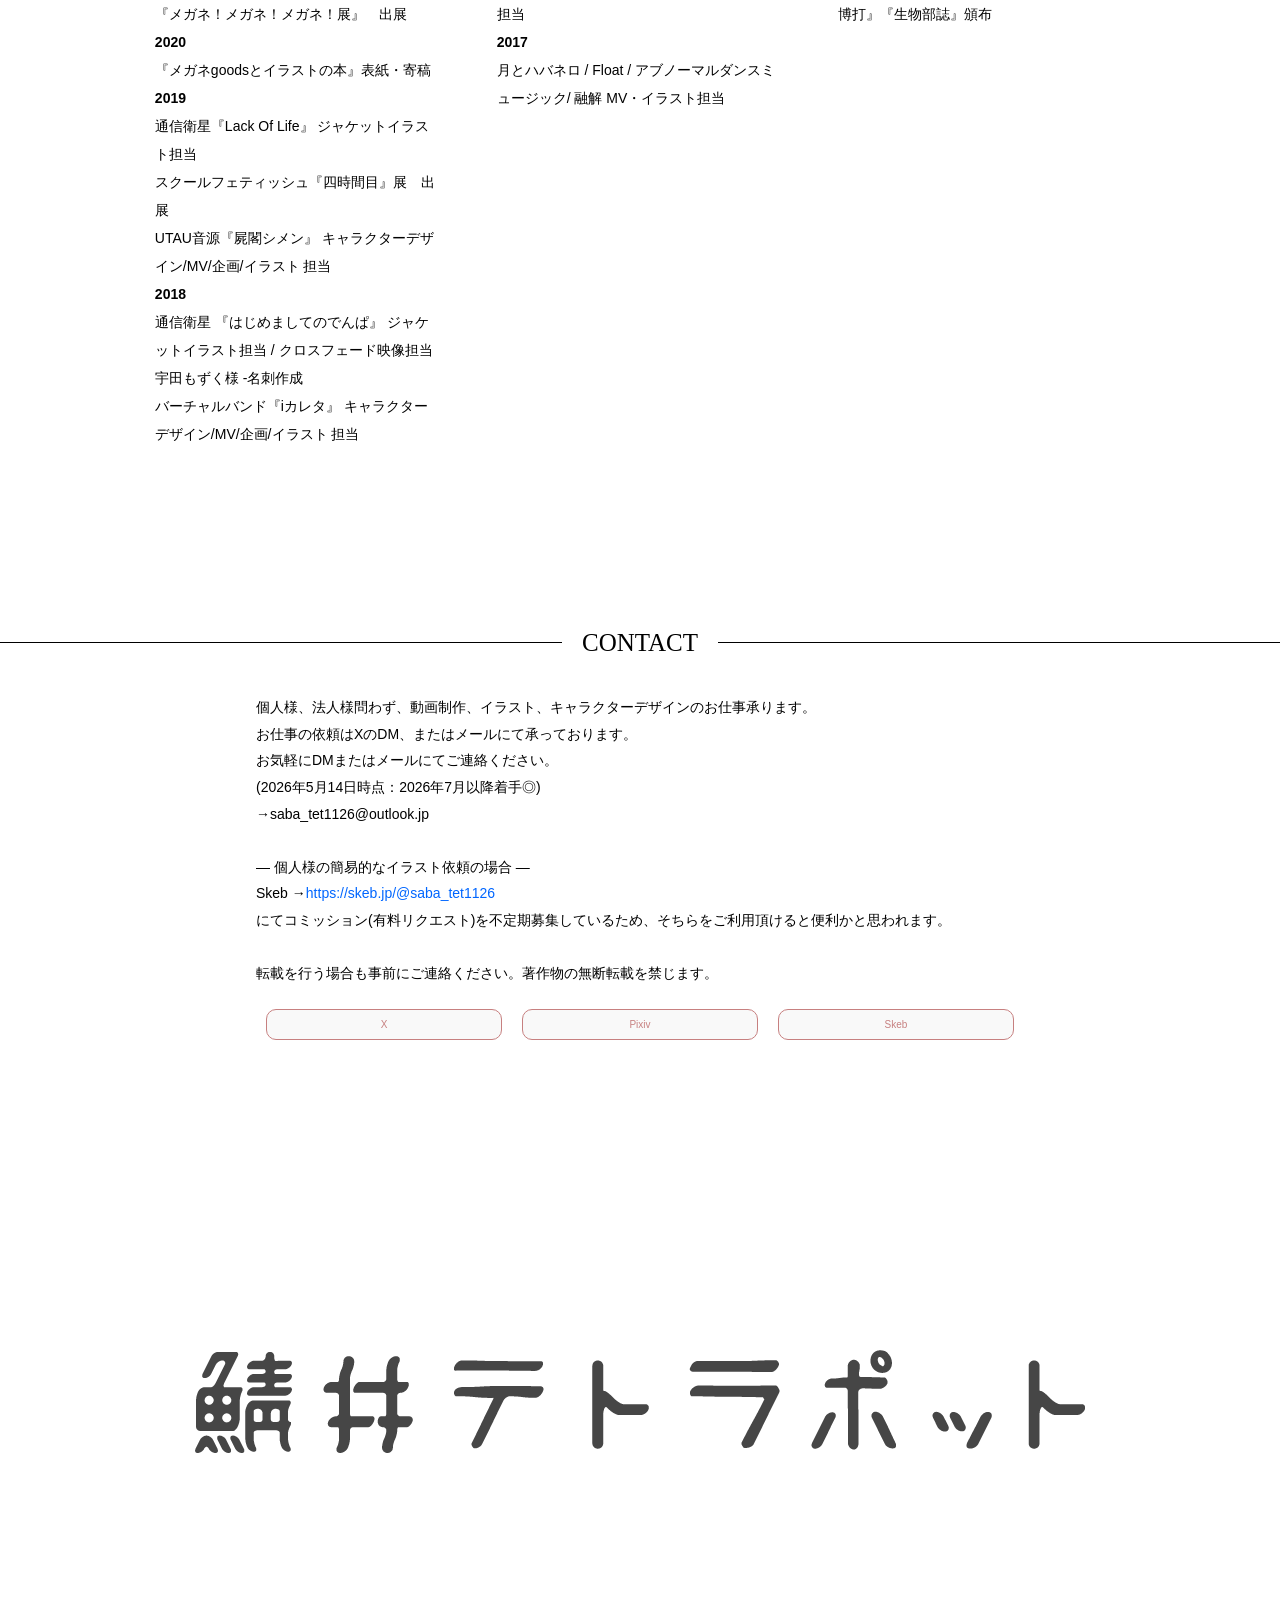
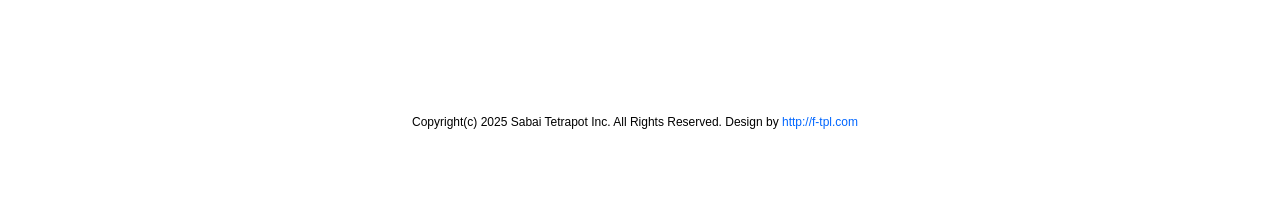
==== commit 97ea53b4: "Update index.html saba_tet1126@outlook.jp" ====
--- a/index.html
+++ b/index.html
@@ -181,7 +181,7 @@
 		<p>個人様、法人様問わず、動画制作、イラスト、キャラクターデザインのお仕事承ります。 <br>
 			お仕事の依頼はXのDM、またはメールにて承っております。 <br>
 			お気軽にDMまたはメールにてご連絡ください。<br>(2026年5月14日時点：2026年7月以降着手◎)<br>
-			→ikeiatamautau@gmail.com 
+			→saba_tet1126@outlook.jp 
 			<br><br>— 個人様の簡易的なイラスト依頼の場合 — <br>Skeb 
 			→<a href="https://skeb.jp/@saba_tet1126">https://skeb.jp/@saba_tet1126 </a><br>にてコミッション(有料リクエスト)を不定期募集しているため、そちらをご利用頂けると便利かと思われます。
 				<br><br>転載を行う場合も事前にご連絡ください。著作物の無断転載を禁じます。<br>
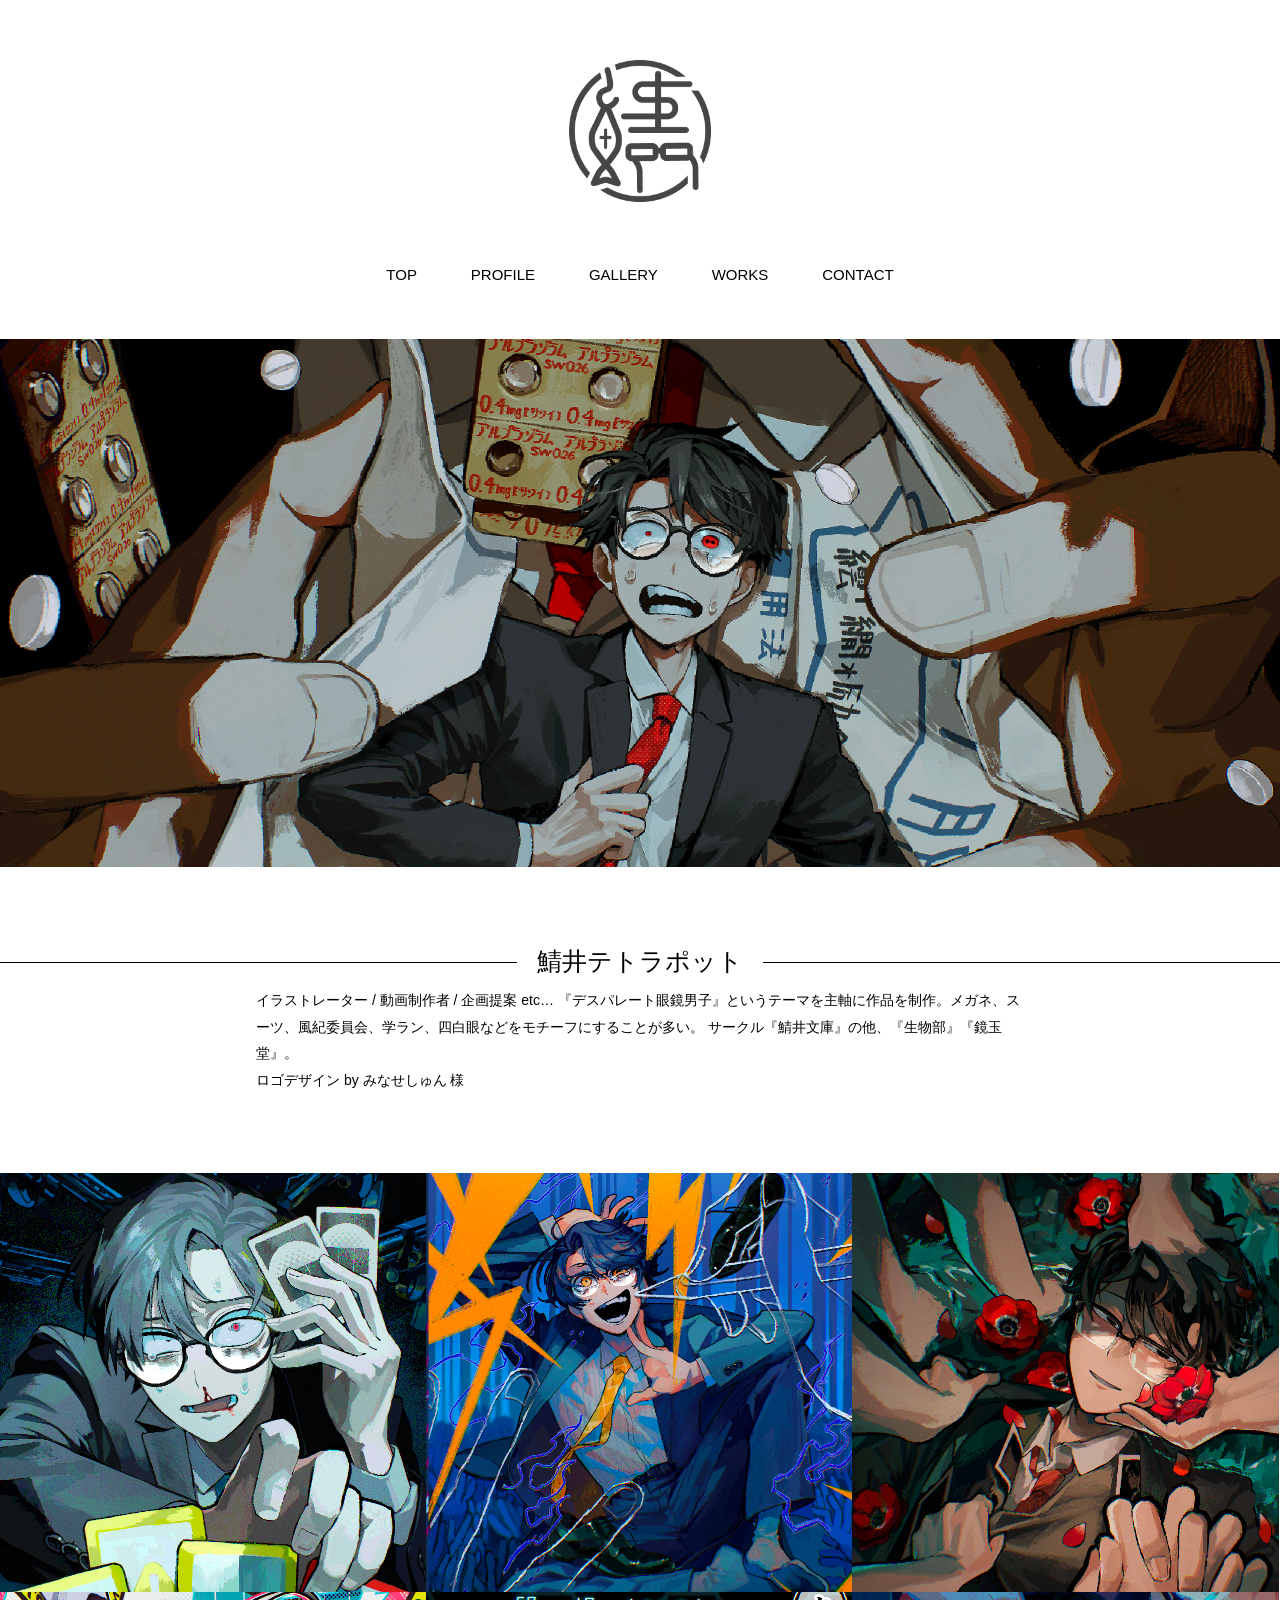
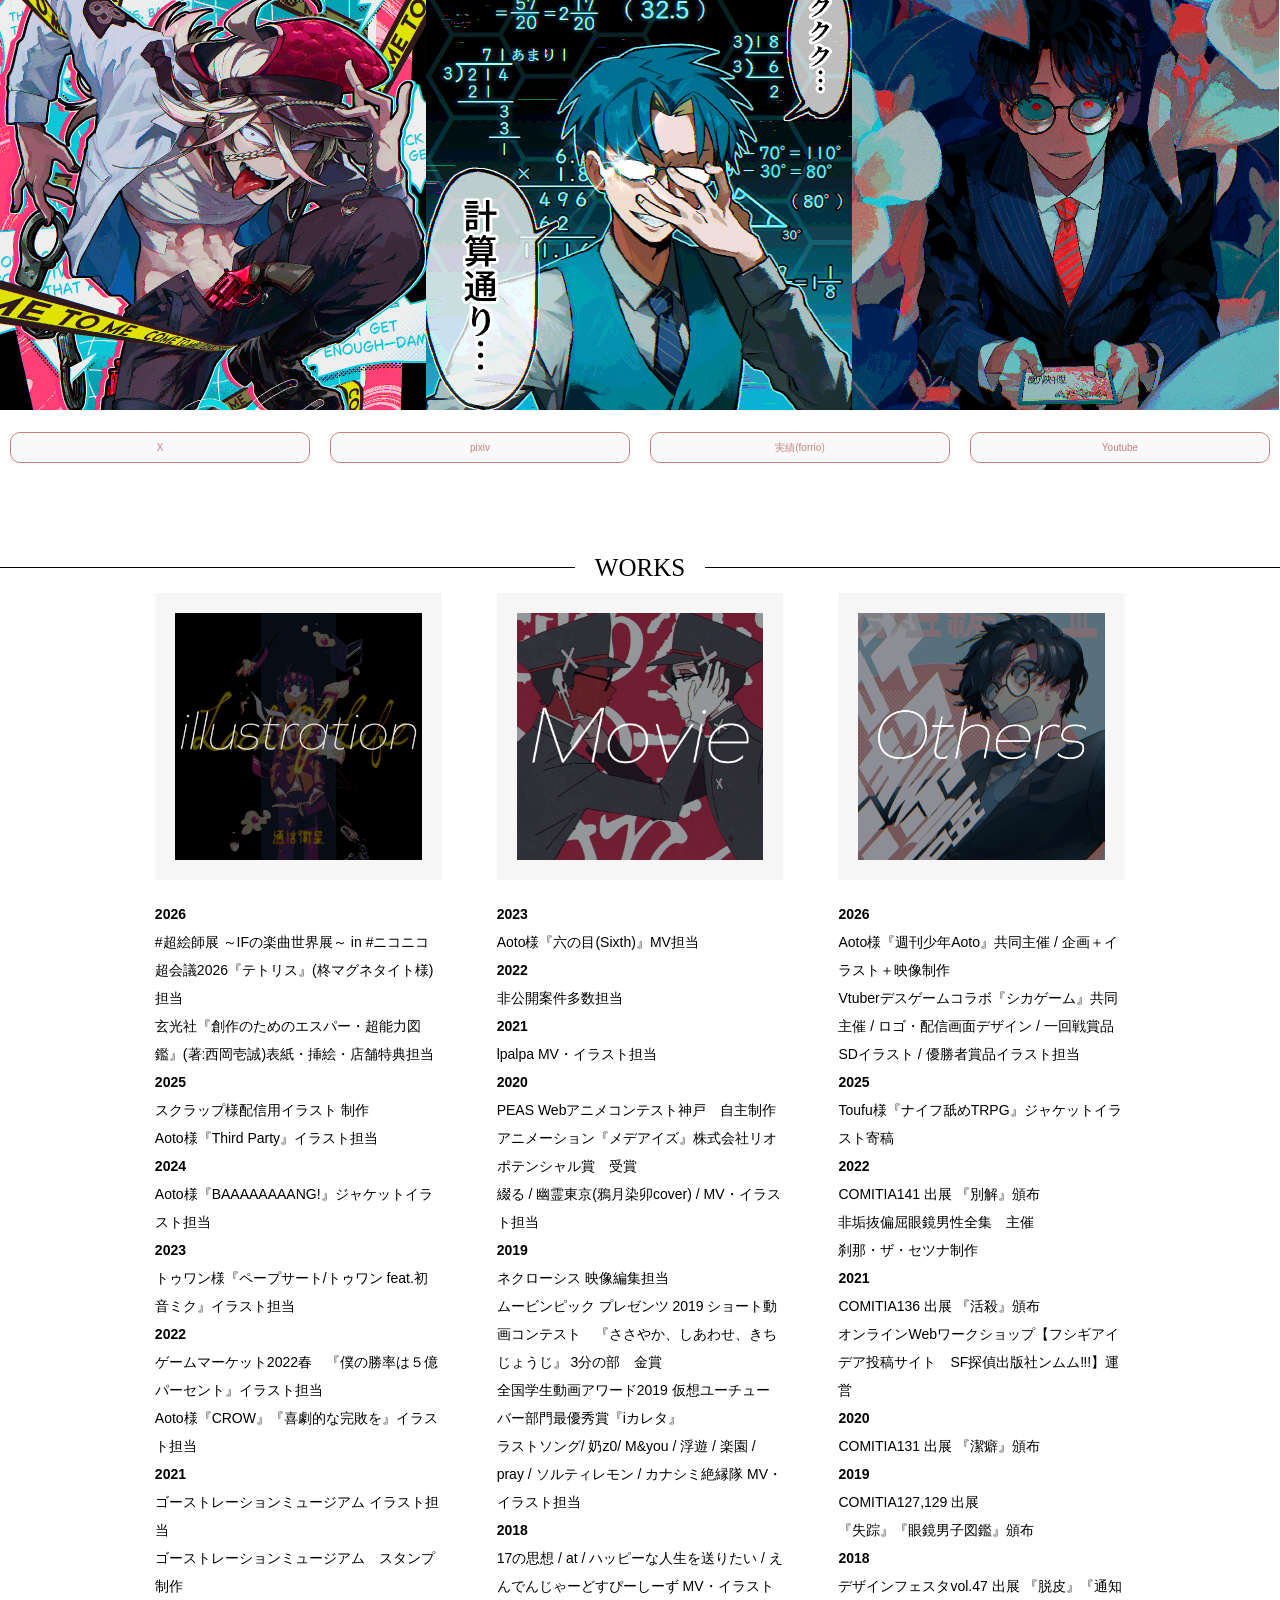
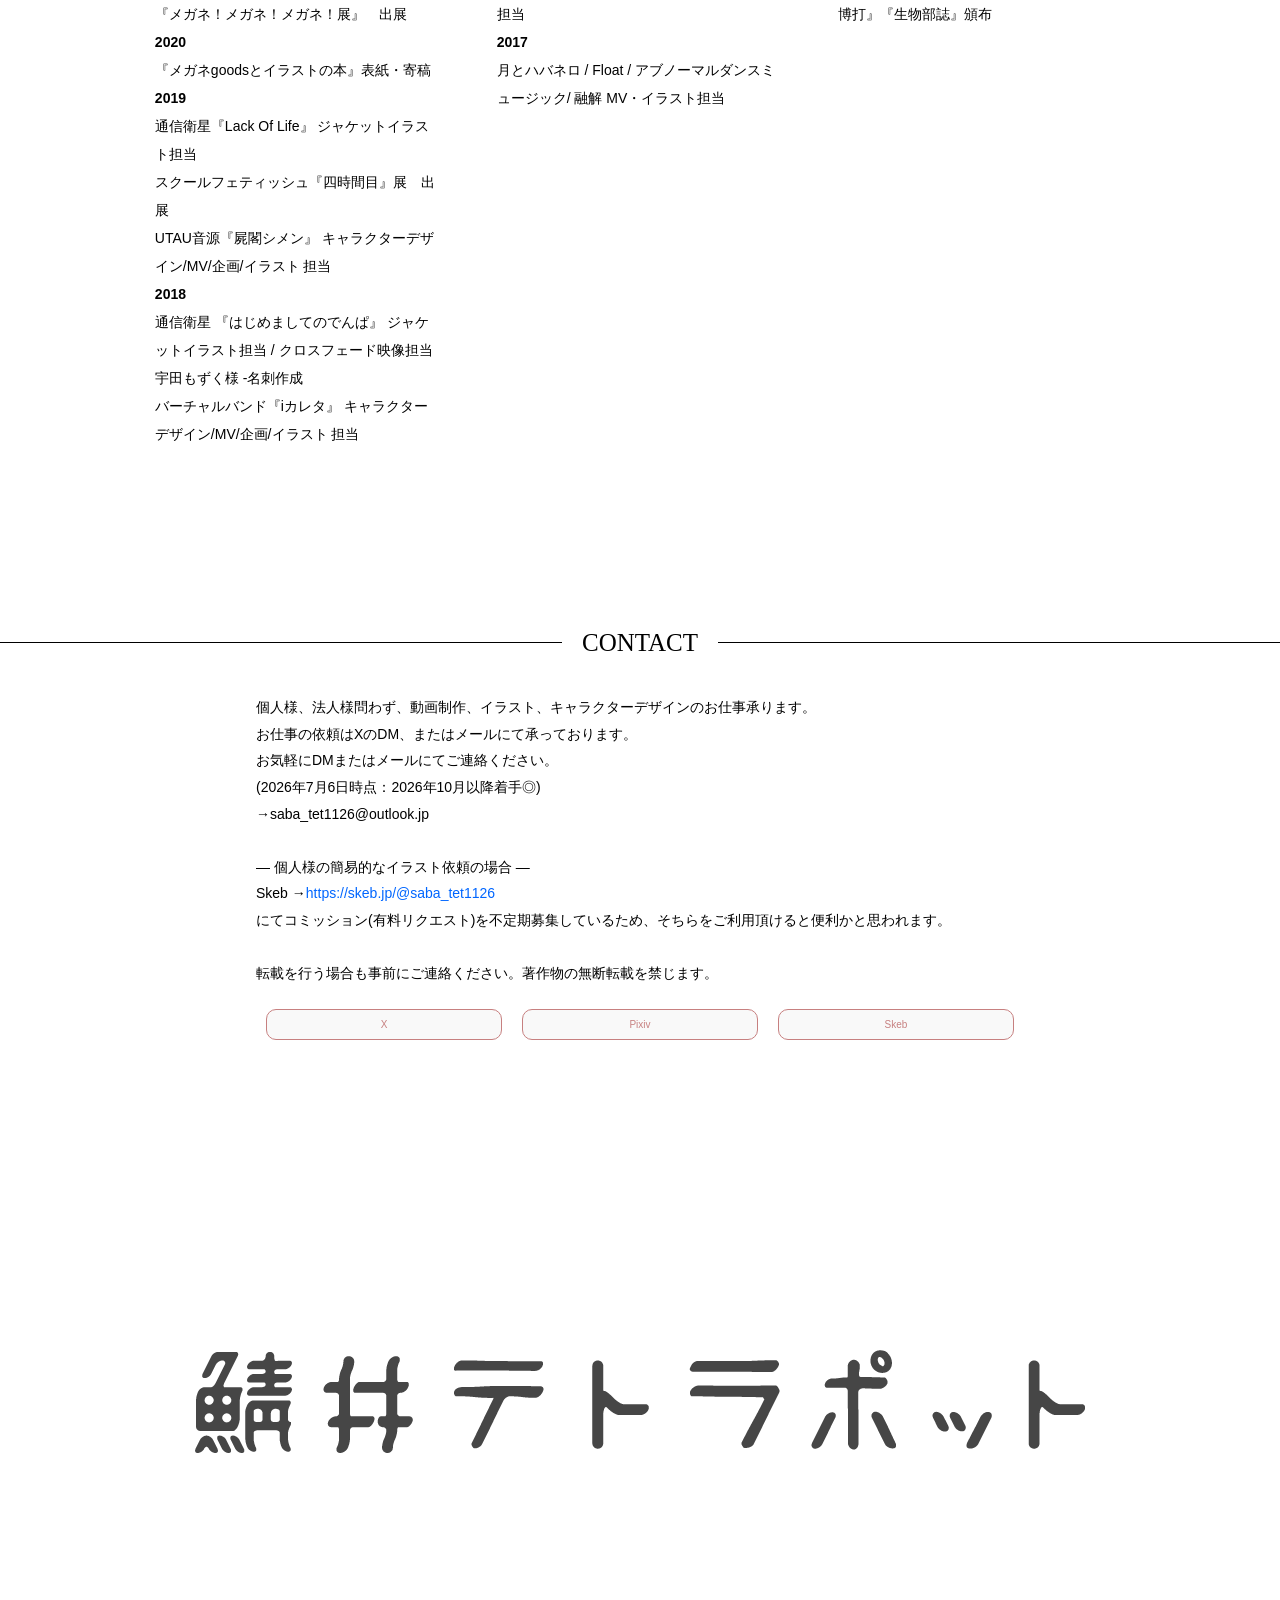
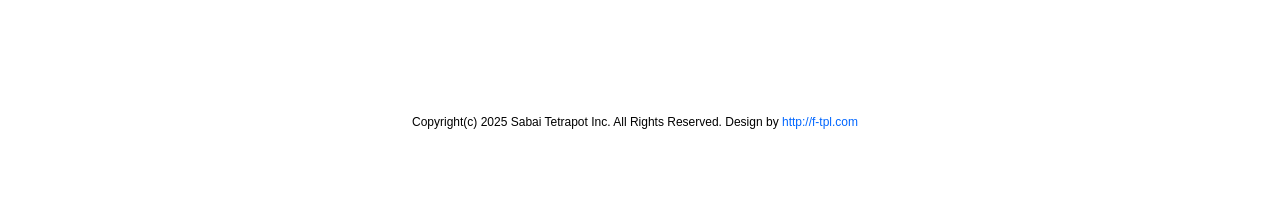
==== commit 3e8733b0: "Update index.html 依頼分更新" ====
--- a/index.html
+++ b/index.html
@@ -180,7 +180,7 @@
 		<img src="images/nolma_251207.jpg" width=auto height= auto  alt="">
 		<p>個人様、法人様問わず、動画制作、イラスト、キャラクターデザインのお仕事承ります。 <br>
 			お仕事の依頼はXのDM、またはメールにて承っております。 <br>
-			お気軽にDMまたはメールにてご連絡ください。<br>(2026年5月14日時点：2026年7月以降着手◎)<br>
+			お気軽にDMまたはメールにてご連絡ください。<br>(2026年7月6日時点：2026年10月以降着手◎)<br>
 			→saba_tet1126@outlook.jp 
 			<br><br>— 個人様の簡易的なイラスト依頼の場合 — <br>Skeb 
 			→<a href="https://skeb.jp/@saba_tet1126">https://skeb.jp/@saba_tet1126 </a><br>にてコミッション(有料リクエスト)を不定期募集しているため、そちらをご利用頂けると便利かと思われます。
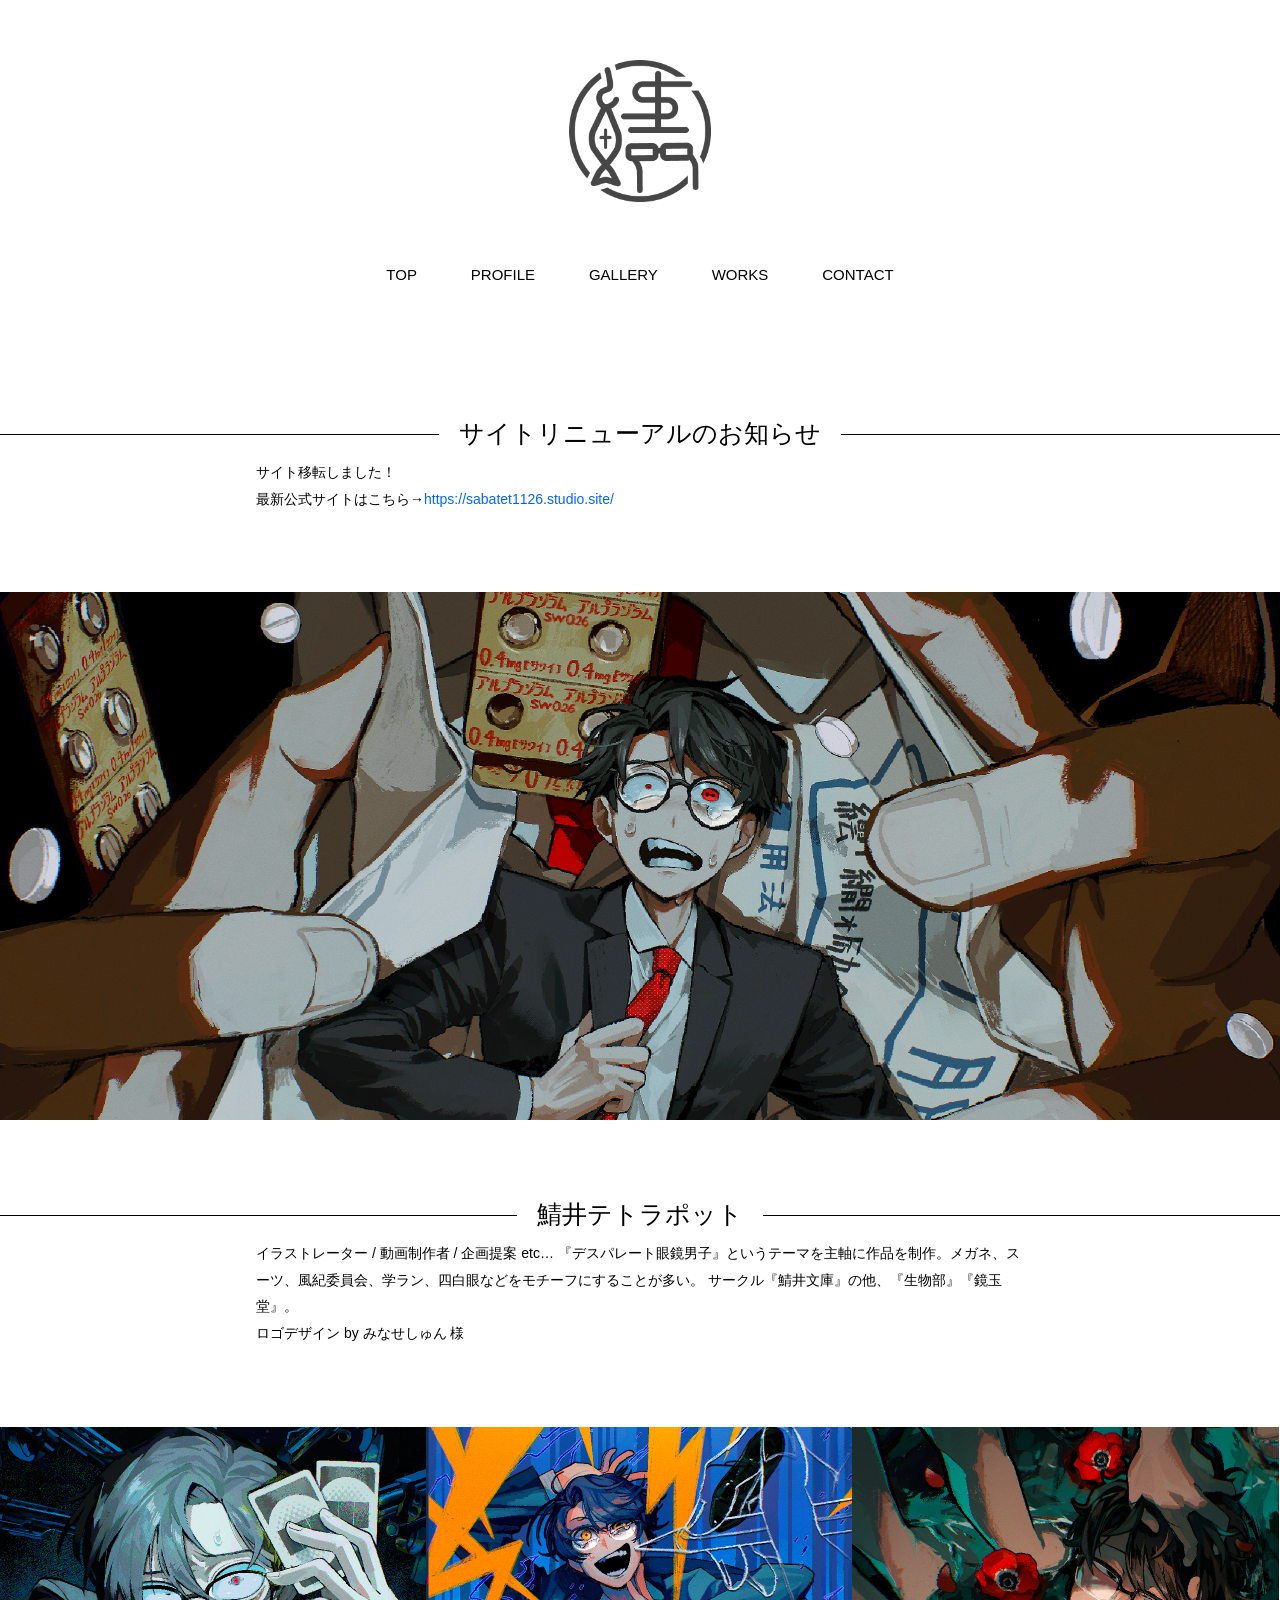
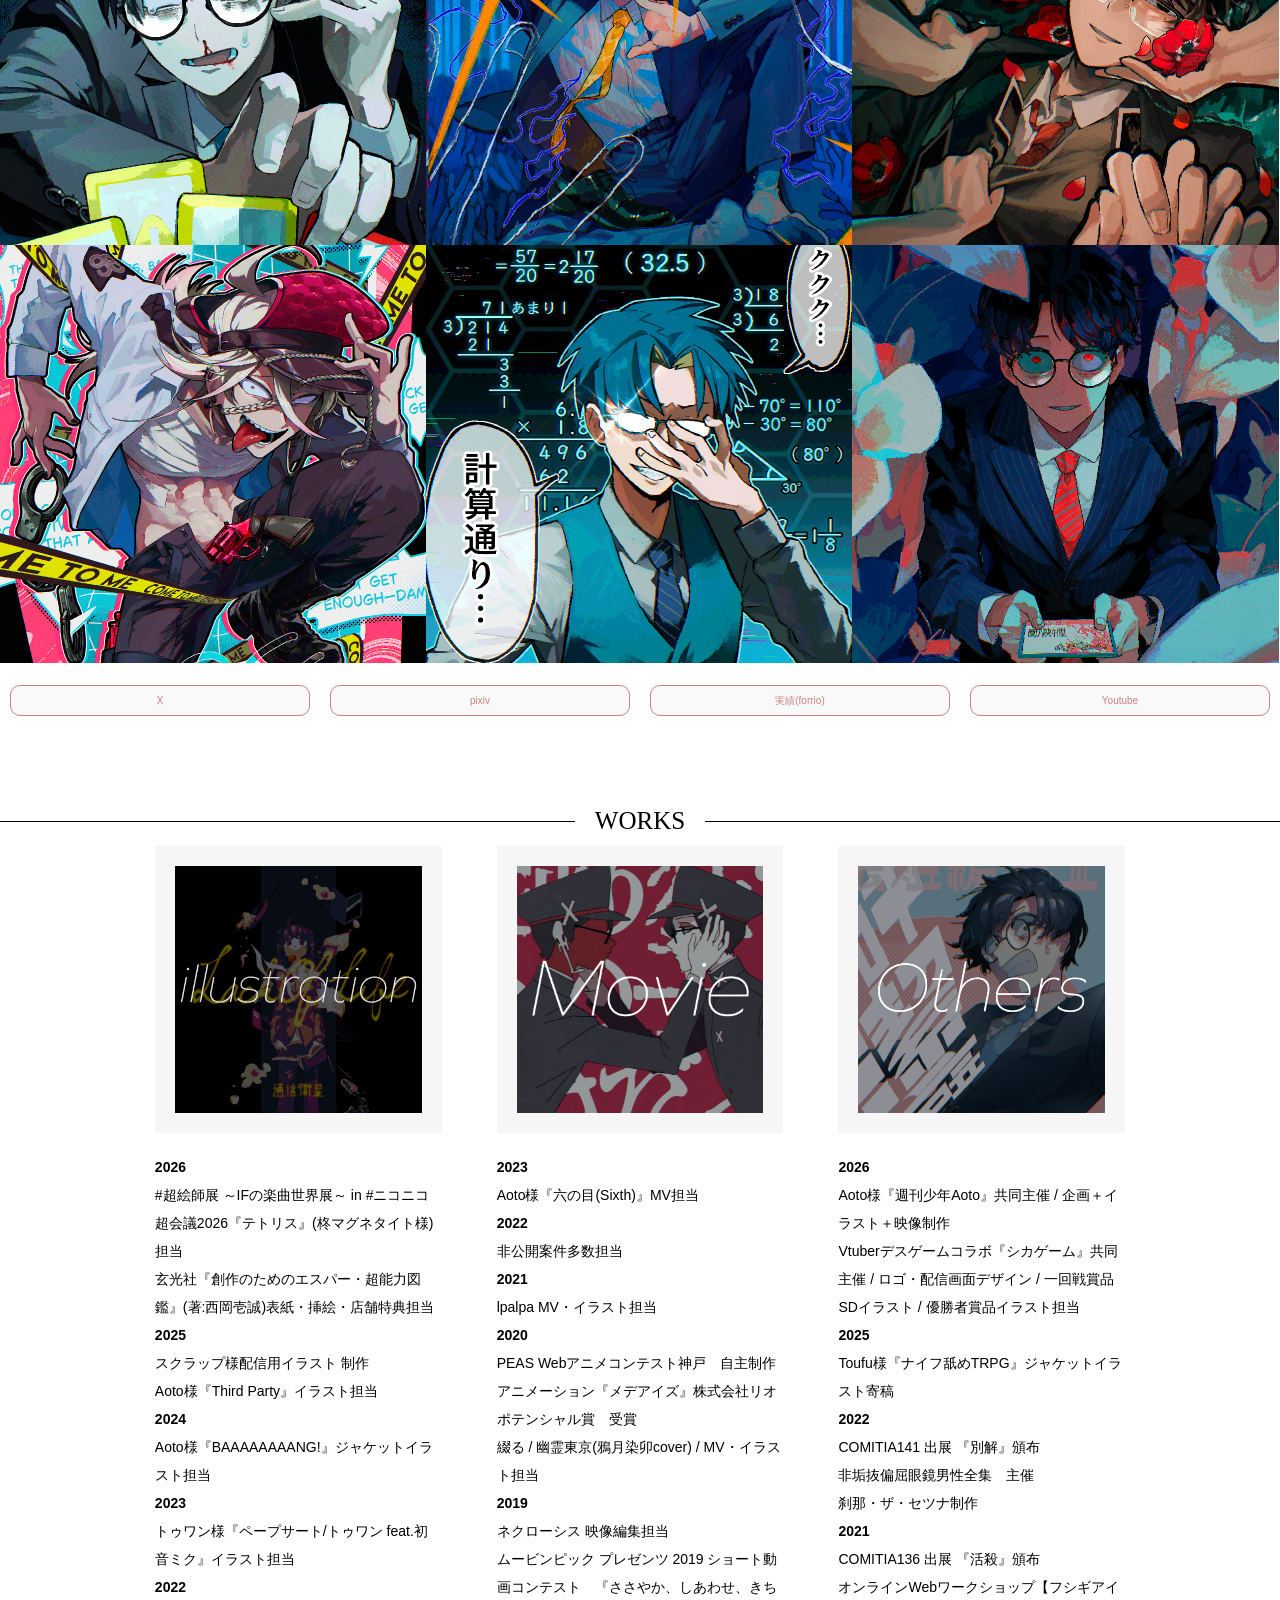
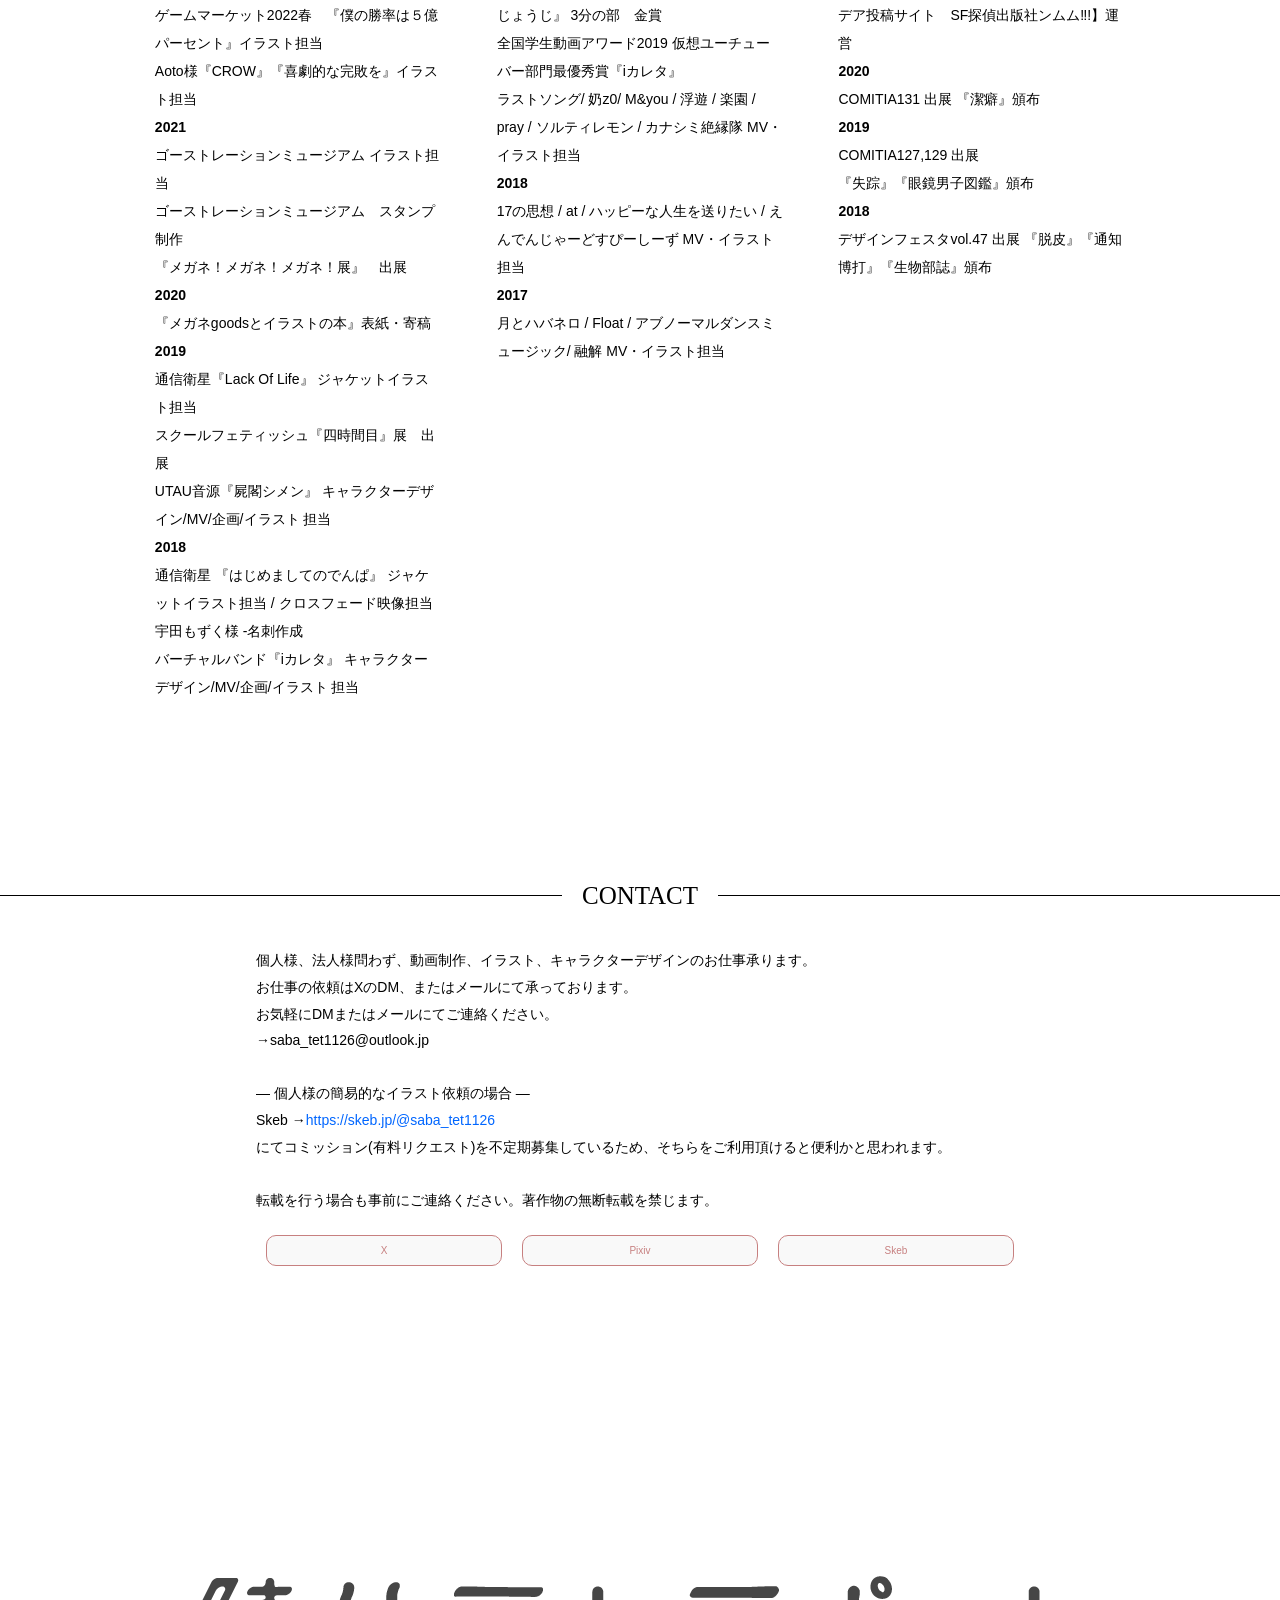
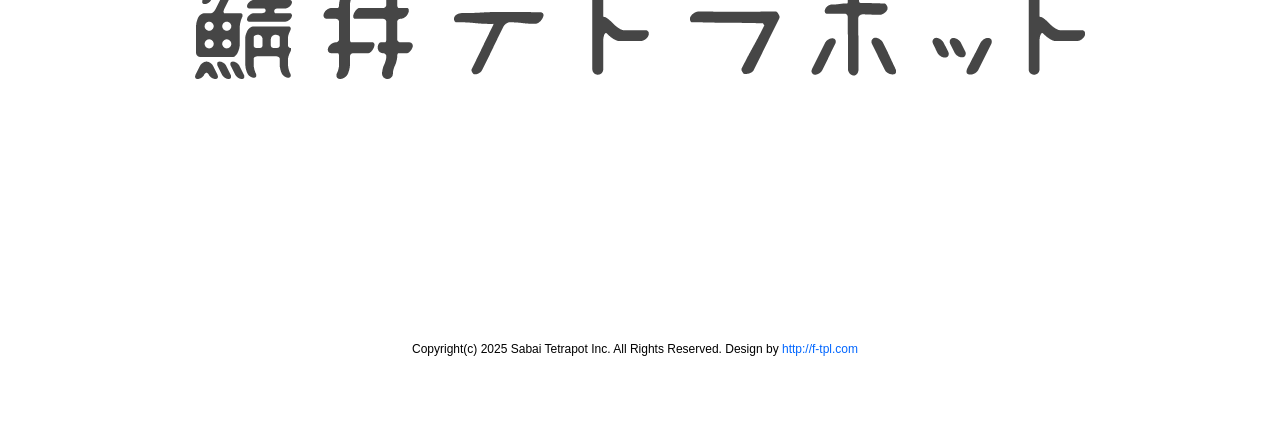
==== commit d7d67f84: "Update index.html 公式サイト移転のお知らせ" ====
--- a/index.html
+++ b/index.html
@@ -29,6 +29,21 @@
 		</nav>
 	</div>
 </header>
+
+	<section id="sec00">
+	
+	<header>
+		
+<h2><span>サイトリニューアルのお知らせ</span></h2>
+
+	</header>
+	<div class="innerS">
+		サイト移転しました！<br>
+		最新公式サイトはこちら→<a href="https://sabatet1126.studio.site/">https://sabatet1126.studio.site/ </a>
+	</div>
+
+	
+</section>
 
 <div id="mainImg">
 	<img src="images/header260514.jpg" alt="">
@@ -180,7 +195,7 @@
 		<img src="images/nolma_251207.jpg" width=auto height= auto  alt="">
 		<p>個人様、法人様問わず、動画制作、イラスト、キャラクターデザインのお仕事承ります。 <br>
 			お仕事の依頼はXのDM、またはメールにて承っております。 <br>
-			お気軽にDMまたはメールにてご連絡ください。<br>(2026年7月6日時点：2026年10月以降着手◎)<br>
+			お気軽にDMまたはメールにてご連絡ください。<br>
 			→saba_tet1126@outlook.jp 
 			<br><br>— 個人様の簡易的なイラスト依頼の場合 — <br>Skeb 
 			→<a href="https://skeb.jp/@saba_tet1126">https://skeb.jp/@saba_tet1126 </a><br>にてコミッション(有料リクエスト)を不定期募集しているため、そちらをご利用頂けると便利かと思われます。
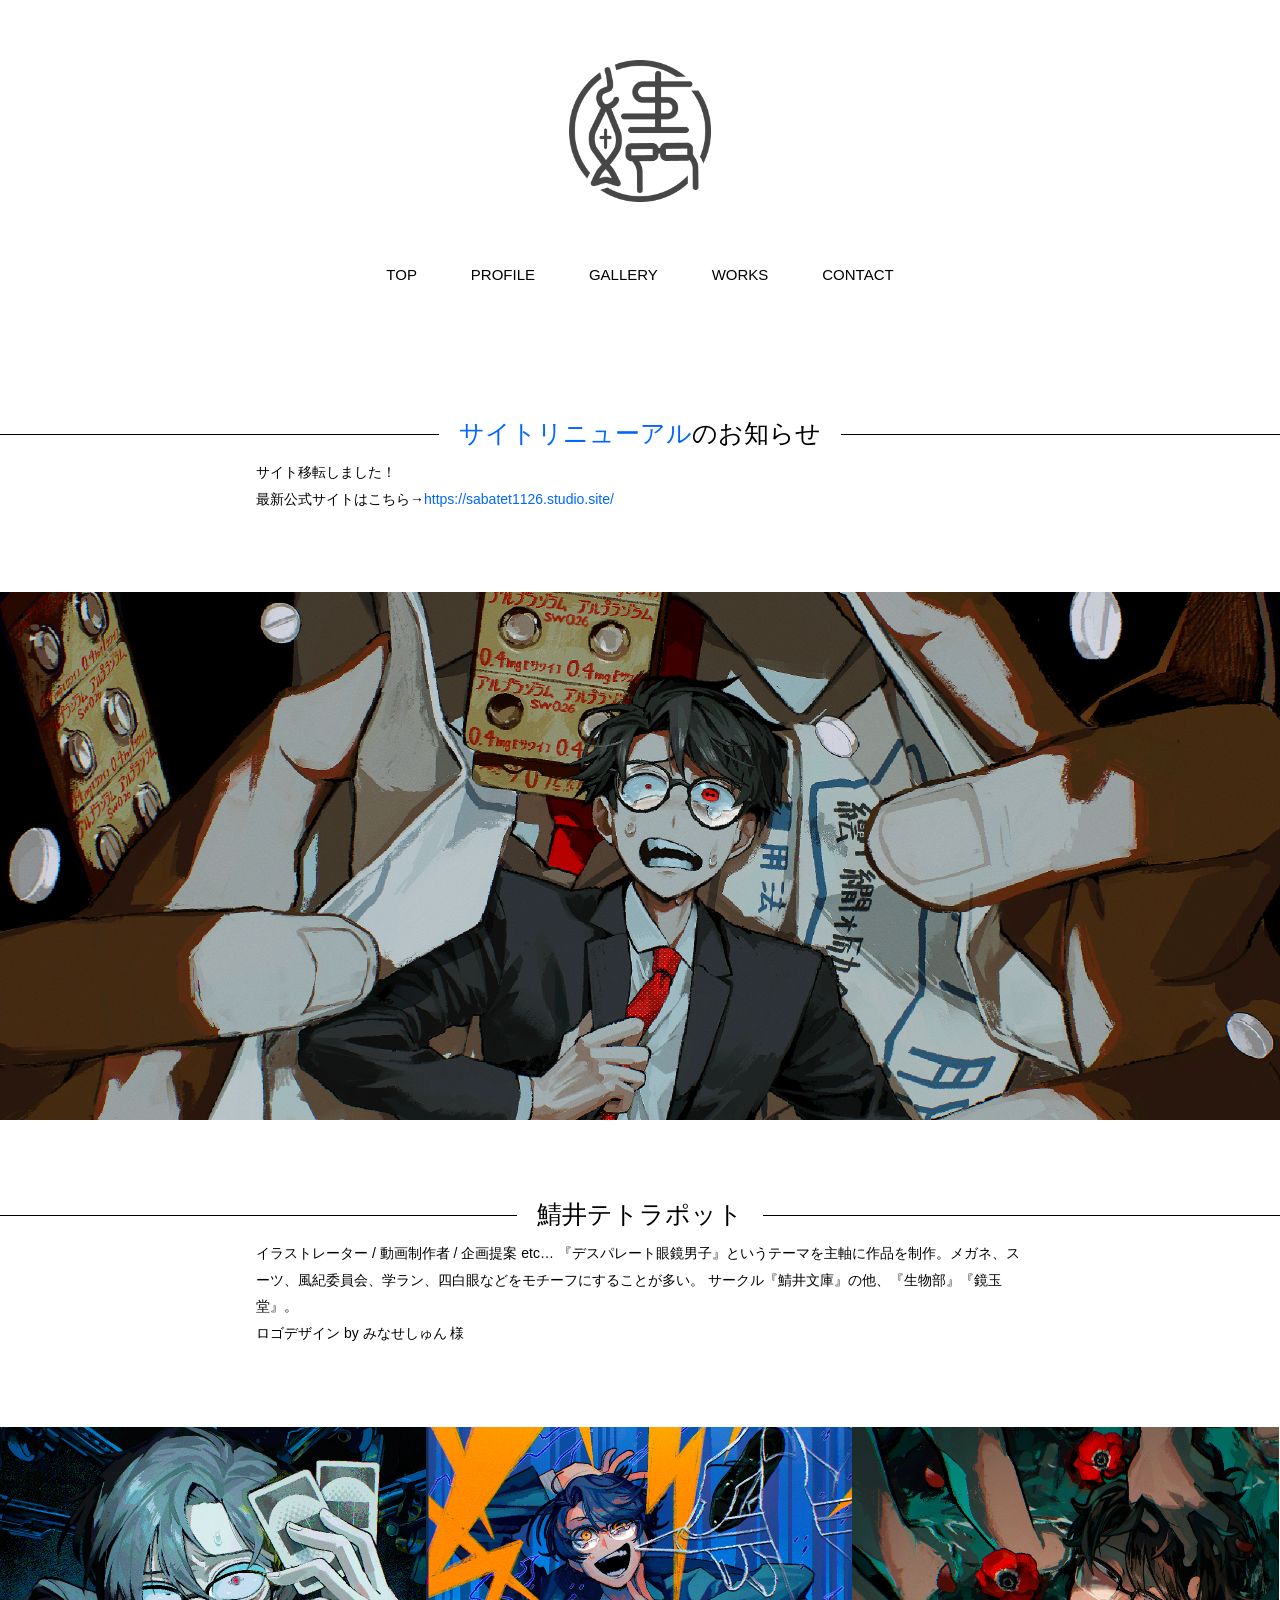
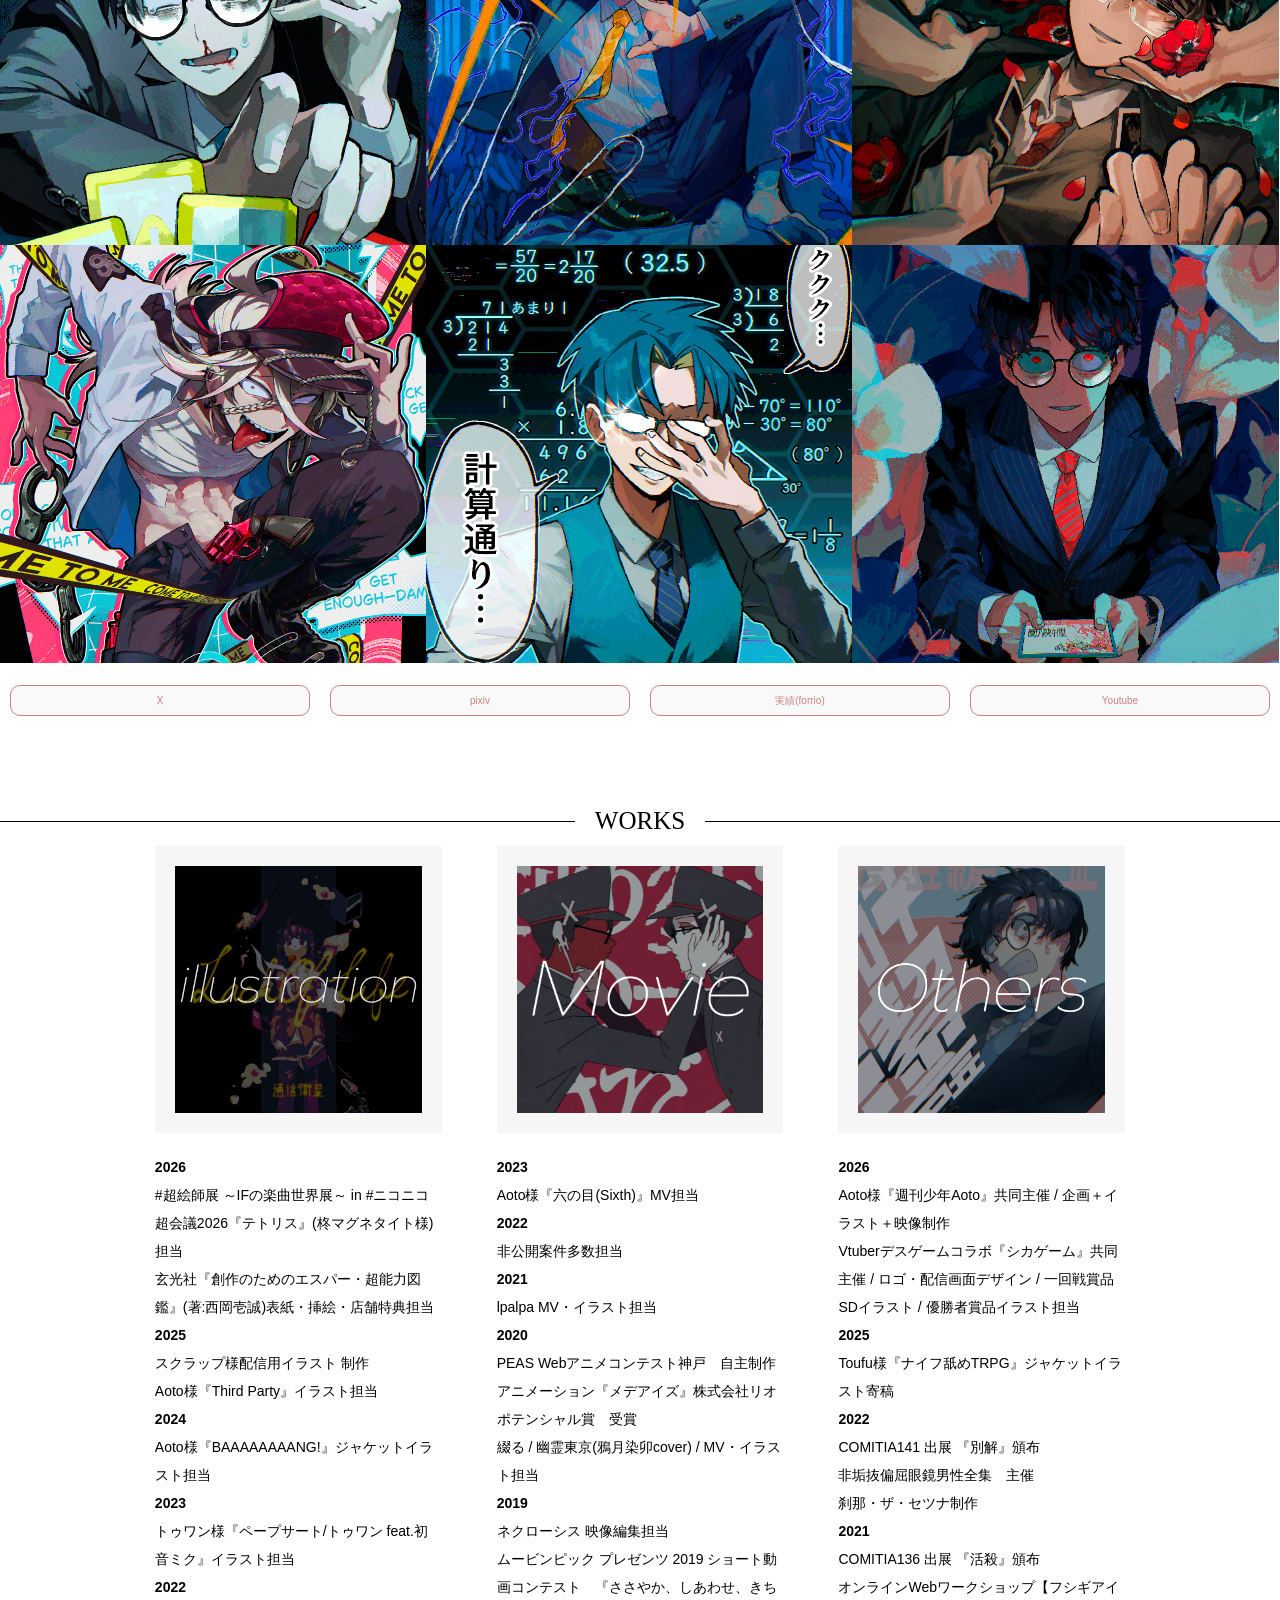
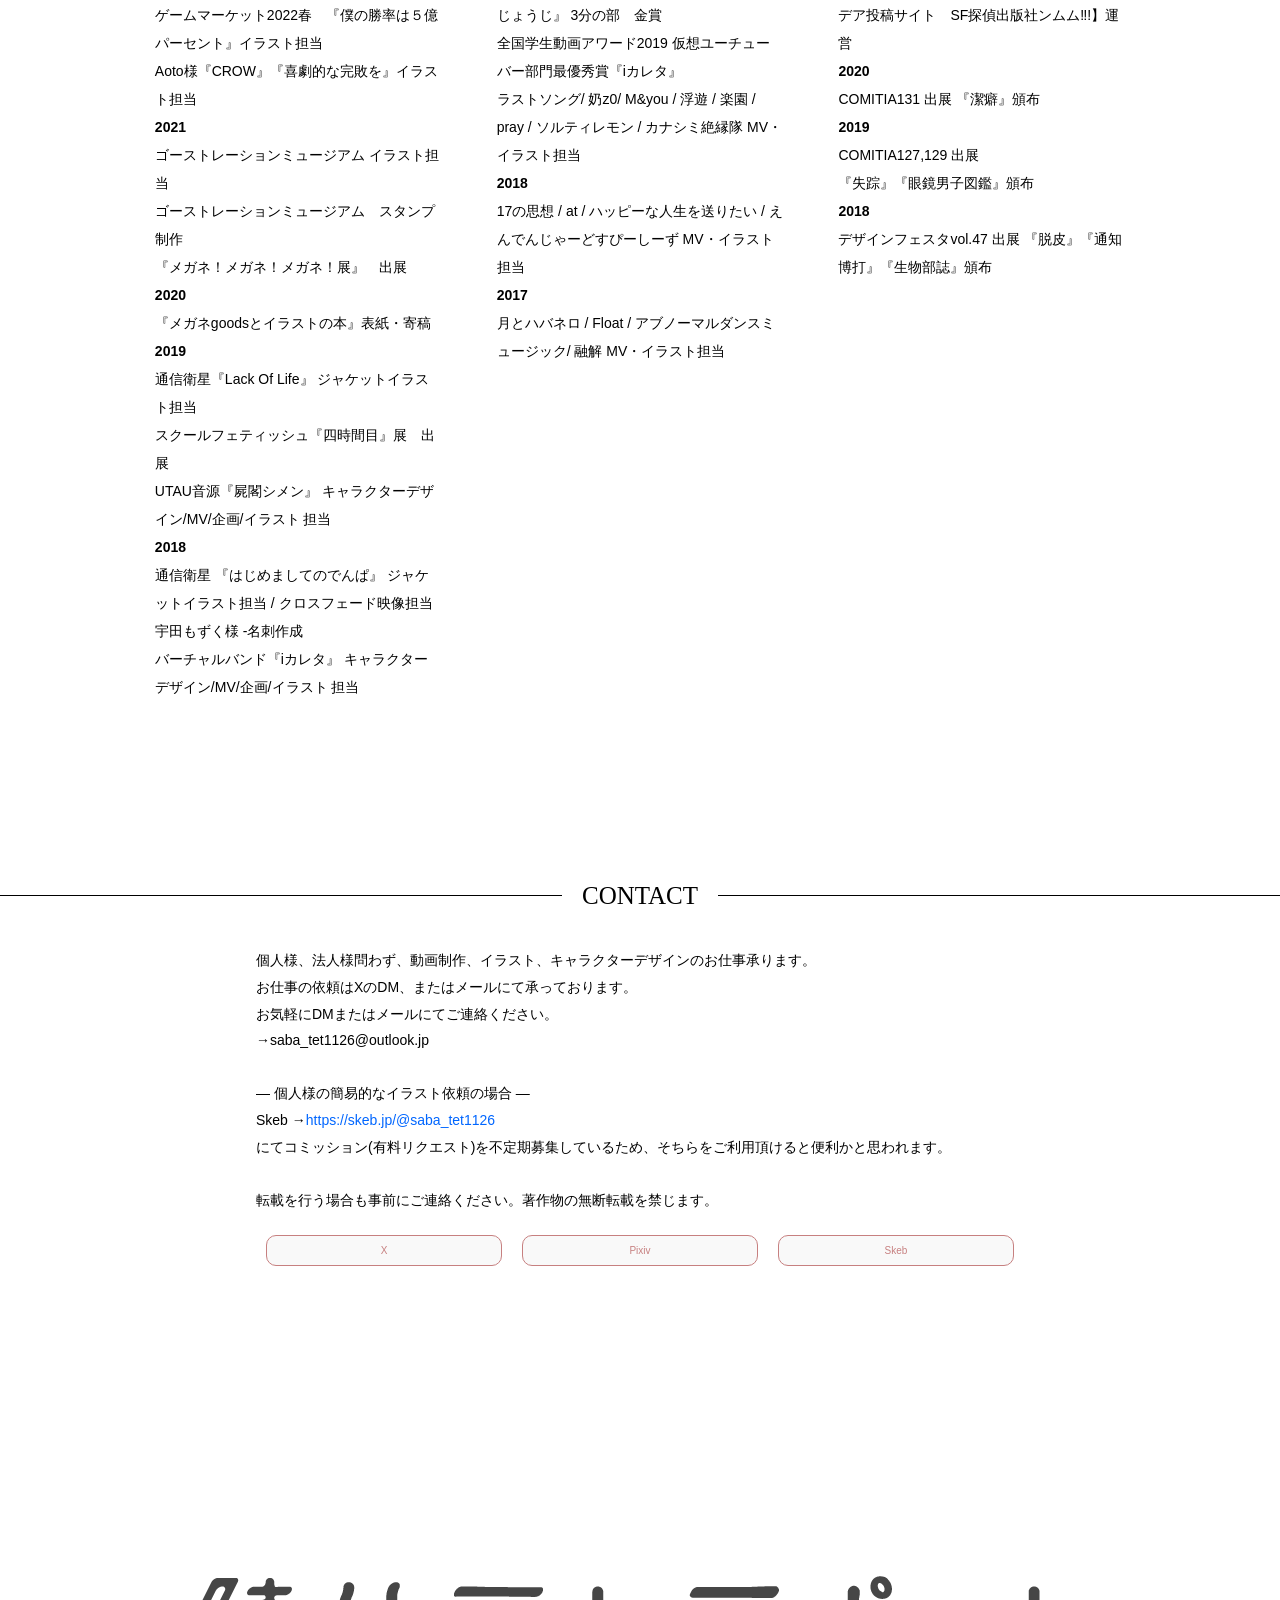
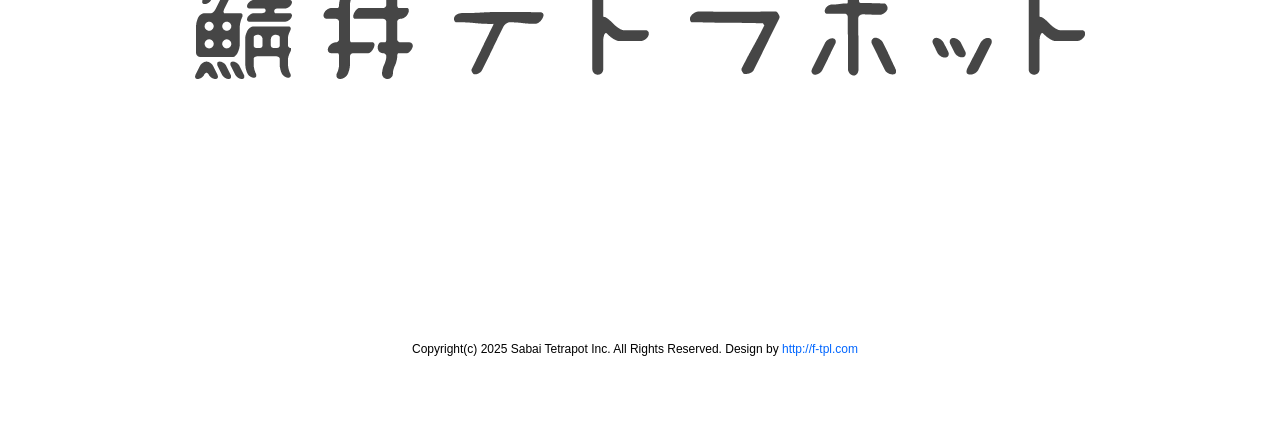
==== commit 7e39648f: "Update index.html サイトリニューアルのお知らせ" ====
--- a/index.html
+++ b/index.html
@@ -34,7 +34,7 @@
 	
 	<header>
 		
-<h2><span>サイトリニューアルのお知らせ</span></h2>
+<h2><span><a href="https://sabatet1126.studio.site/">サイトリニューアル</a>のお知らせ</span></h2>
 
 	</header>
 	<div class="innerS">
